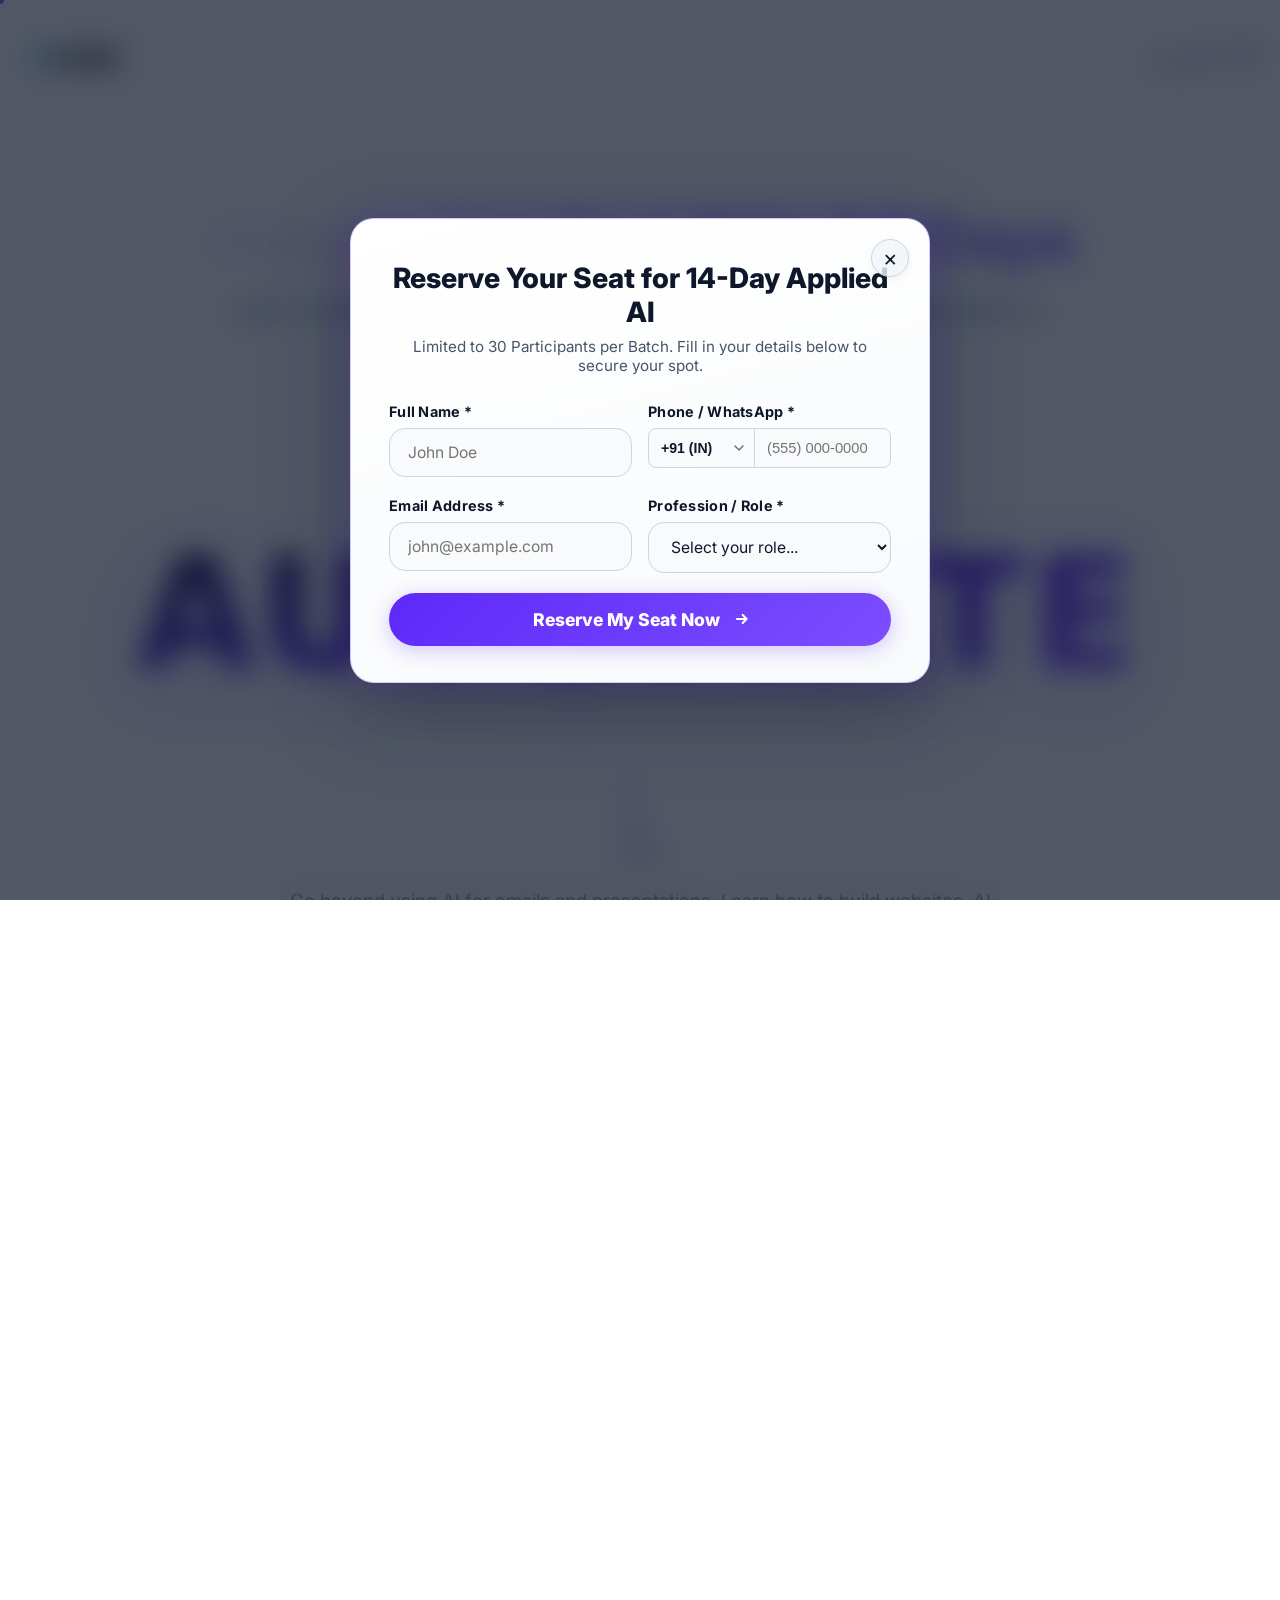
==== index.html @ 945470c3 "Add thank-you page for Meta Pixel Lead event tracking, update form redirect and direct pixel trackin" ====
<!DOCTYPE html>
<html lang="en">
<head>
    <meta charset="utf-8"/>
    <meta name="viewport" content="width=device-width, initial-scale=1.0"/>
    <title>Master Applied AI in 14 Days | Live Online Workshop</title>
    <meta name="description" content="A live online 14-day AI program for working professionals, entrepreneurs, and freelancers. Build real AI solutions, chatbots, automations, and landing pages."/>

    <!-- Open Graph / Social Sharing -->
    <meta property="og:type" content="website"/>
    <meta property="og:title" content="Master Applied AI in 14 Days | Live Online Workshop"/>
    <meta property="og:description" content="A live online AI program designed for working professionals, entrepreneurs, and freelancers. Build chatbots, automations, AI agents, and live websites in 14 days."/>
    <meta property="og:url" content="https://www.aimerbschool.com"/>
    <meta property="og:site_name" content="Aimer AI"/>
    <meta name="twitter:card" content="summary_large_image"/>
    <meta name="twitter:title" content="Master Applied AI in 14 Days | Live Online Workshop"/>
    <meta name="twitter:description" content="Practical, mentor-led AI training for professionals. Learn by building real solutions in 14 days."/>
    
    <!-- Meta Pixel Code -->
    <script>
    !function(f,b,e,v,n,t,s)
    {if(f.fbq)return;n=f.fbq=function(){n.callMethod?
    n.callMethod.apply(n,arguments):n.queue.push(arguments)};
    if(!f._fbq)f._fbq=n;n.push=n;n.loaded=!0;n.version='2.0';
    n.queue=[];t=b.createElement(e);t.async=!0;
    t.src=v;s=b.getElementsByTagName(e)[0];
    s.parentNode.insertBefore(t,s)}(window, document,'script',
    'https://connect.facebook.net/en_US/fbevents.js');
    fbq('init', '157761663718815');
    fbq('track', 'PageView');
    </script>
    <noscript><img height="1" width="1" style="display:none"
    src="https://www.facebook.com/tr?id=157761663718815&ev=PageView&noscript=1"
    /></noscript>
    <!-- End Meta Pixel Code -->

    <!-- Microsoft Clarity -->
    <script type="text/javascript">
        (function(c,l,a,r,i,t,y){
            c[a]=c[a]||function(){(c[a].q=c[a].q||[]).push(arguments)};
            t=l.createElement(r);t.async=1;t.src="https://www.clarity.ms/tag/"+i;
            y=l.getElementsByTagName(r)[0];y.parentNode.insertBefore(t,y);
        })(window, document, "clarity", "script", "xx0b3vjkaj");
    </script>

    <!-- Google Fonts & Stylesheet -->
    <link rel="stylesheet" href="styles.css?v=20260805_1836"/>
</head>
<body>


    <!-- Header -->
    <header class="site_header">
        <div class="site_header_container">
            <a href="#" class="site_logo" aria-label="Aimer Business School">
                <img src="assets/aimer-logo.png" alt="Aimer Business School Logo" class="logo_img"/>
            </a>

            <div class="header_line_counter">
                <span class="counter_start">0</span>
                <div class="line_draw_wrap">
                    <svg class="curved_line_svg" viewBox="0 0 90 16" fill="none" preserveAspectRatio="none">
                        <path id="curved_stroke_path" class="curved_stroke_path" d="M 3 13 C 25 13, 40 10, 58 6 C 72 3, 82 2, 87 2" stroke="#0f172a" stroke-width="2.5" stroke-linecap="round"/>
                    </svg>
                </div>
                <span id="header_days_counter" class="counter_end">0</span>
            </div>
        </div>
    </header>

    <!-- Main Content -->
    <main data-page-theme="violet">
        
        <!-- Hero Section -->
        <section class="styles_hero__XVQM0">
            <!-- Animated Glowing Blobs -->
            <div class="glow-blob blob-1"></div>
            <div class="glow-blob blob-2"></div>

            <h1 class="styles_subheading__W7b9Z text-shimmer animate-fadeinup">
                Master Applied AI in <span id="hero_days_counter" class="hero_num_counter">0</span> Days
            </h1>

            <p class="hero_subtitle animate-text">
                Spend 1 hour every weekday evening building real-world AI solutions for your business or career.
            </p>

            <div class="hero_cta_group animate-fadeinup">
                <a class="styles_button__DwtwR js-open-modal" href="#reserve">
                    <div class="styles_button__container__kKhYm border-radius">
                        <span>Become an AI Builder</span>
                        <svg class="styles_arrowRight__82iX_" viewBox="0 0 12 10" fill="none">
                            <path d="M6.7 1l3.9 4m0 0L6.7 9m3.9-4H1" stroke="#ffffff" stroke-width="2" stroke-linecap="round" stroke-linejoin="round"></path>
                        </svg>
                    </div>
                </a>
            </div>

            <!-- Giant SVG Text: AUTOMATE with Shimmering Gradient Fill & Parallax Scroll Zoom -->
            <div class="styles_transparent__headline__2VL7S">
                <svg viewBox="0 0 1250 240" width="100%" height="auto">
                    <defs>
                        <linearGradient id="servicesGradient" x1="0%" y1="0%" x2="100%" y2="100%">
                            <stop offset="0%" stop-color="#0f172a"/>
                            <stop offset="50%" stop-color="#5e29f9"/>
                            <stop offset="100%" stop-color="#7c4dff"/>
                        </linearGradient>
                    </defs>
                    <text x="50%" y="54%" text-anchor="middle" dominant-baseline="middle" 
                          fill="url(#servicesGradient)" 
                          font-family="system-ui, -apple-system, 'Inter', 'Outfit', sans-serif" 
                          font-weight="900" font-size="165" letter-spacing="8" 
                          class="js-transparent-letter">AUTOMATE</text>
                </svg>
            </div>

            <!-- Animated Bouncing Scroll Indicator -->
            <div class="styles_scroll__X10_m animate-fadeinup">
                <svg viewBox="0 0 20 59" fill="none" width="20" height="59">
                    <path d="M1 1.264V55.2c0 1.786 2.163 2.676 3.42 1.408L19 41.9" stroke="#0c0a1d" stroke-width="2" stroke-linecap="round"></path>
                </svg>
                <p>Scroll</p>
            </div>

            <p class="styles_text__C1_W7 text animate-text">
                Go beyond using AI for emails and presentations. Learn how to build websites, AI automations, chatbots, AI agents, content systems, and workflows—all tailored to your own business or career.
            </p>
        </section>

        <!-- Infinite Animated AI Tools Logo Marquee Ticker with User's Real WebP Logos -->
        <section id="tools" class="styles_marquee__section animate-fadeinup">
            <div class="styles_marquee__tag">Master Top-Tier AI Platforms</div>
            <div class="styles_marquee__wrapper">
                <div class="styles_marquee__track">
                    <!-- Set 1 -->
                    <div class="styles_tool__badge">
                        <img src="assets/logos_webp/openai.webp" alt="OpenAI Logo" class="marquee_logo_img"/>
                    </div>
                    <div class="styles_tool__badge">
                        <img src="assets/logos_webp/claude-color.webp" alt="Claude Logo" class="marquee_logo_img"/>
                    </div>
                    <div class="styles_tool__badge">
                        <img src="assets/logos_webp/perplexity-color.webp" alt="Perplexity AI Logo" class="marquee_logo_img"/>
                    </div>
                    <div class="styles_tool__badge">
                        <img src="assets/logos_webp/aistudio.webp" alt="Google AI Studio Logo" class="marquee_logo_img"/>
                    </div>
                    <div class="styles_tool__badge">
                        <img src="assets/logos_webp/n8n-color.webp" alt="n8n Logo" class="marquee_logo_img"/>
                    </div>
                    <div class="styles_tool__badge">
                        <img src="assets/logos_webp/lovable-color.webp" alt="Lovable AI Logo" class="marquee_logo_img"/>
                    </div>
                    <div class="styles_tool__badge">
                        <img src="assets/logos_webp/antigravity-color.webp" alt="Antigravity AI Logo" class="marquee_logo_img"/>
                    </div>

                    <!-- Set 2 (Duplicate for Infinite Seamless Loop) -->
                    <div class="styles_tool__badge">
                        <img src="assets/logos_webp/openai.webp" alt="OpenAI Logo" class="marquee_logo_img"/>
                    </div>
                    <div class="styles_tool__badge">
                        <img src="assets/logos_webp/claude-color.webp" alt="Claude Logo" class="marquee_logo_img"/>
                    </div>
                    <div class="styles_tool__badge">
                        <img src="assets/logos_webp/perplexity-color.webp" alt="Perplexity AI Logo" class="marquee_logo_img"/>
                    </div>
                    <div class="styles_tool__badge">
                        <img src="assets/logos_webp/aistudio.webp" alt="Google AI Studio Logo" class="marquee_logo_img"/>
                    </div>
                    <div class="styles_tool__badge">
                        <img src="assets/logos_webp/n8n-color.webp" alt="n8n Logo" class="marquee_logo_img"/>
                    </div>
                    <div class="styles_tool__badge">
                        <img src="assets/logos_webp/lovable-color.webp" alt="Lovable AI Logo" class="marquee_logo_img"/>
                    </div>
                    <div class="styles_tool__badge">
                        <img src="assets/logos_webp/antigravity-color.webp" alt="Antigravity AI Logo" class="marquee_logo_img"/>
                    </div>
                </div>
            </div>
        </section>

        <!-- Original 3 Interactive Service Accordion Cards (3 Phases) -->
        <section id="journey" class="styles_services__98lxQ section">
            <div class="section_header animate-fadeinup">
                <span class="section_tag">Curriculum Timeline</span>
                <h2 class="section_title">Your 14-Day Learning Journey</h2>
                <p class="section_desc">Click or hover on any phase to explore the topics and practical projects covered.</p>
            </div>

            <div class="styles_grid__Ef_Br styles_grid__RXWcS" data-state="1" data-active="1">
                
                <!-- Phase 1 Card -->
                <div class="styles_block__K5nIf styles_service__v3qbP service s1 styles_active__6vkxR animate-fadeinup" data-index="1">
                    <div class="styles_header__wPP1A">
                        <div class="styles_shape__ARh_Y">
                            <svg fill="none" viewBox="0 0 101 101" class="styles_shape__B3q9p">
                                <path d="M36.282 2.04l-7.557 4.366a5.949 5.949 0 00-2.972 5.152V33.77a5.949 5.949 0 002.972 5.151l19.17 11.076.052.03a5.94 5.94 0 005.944 0L73.113 38.92a5.949 5.949 0 002.972-5.152V6.081M65.557 99.796l7.556-4.365a5.949 5.949 0 002.972-5.152V68.067a5.949 5.949 0 00-2.972-5.151L53.943 51.84l-.052-.03a5.941 5.941 0 00-5.944 0L28.725 62.917a5.95 5.95 0 00-2.972 5.152v27.687m74.044-59.475l-4.365-7.556a5.95 5.95 0 00-5.152-2.972H68.068a5.949 5.949 0 00-5.152 2.972L51.84 47.895l-.03.051a5.94 5.94 0 000 5.945l11.107 19.221a5.949 5.949 0 005.153 2.972h27.687M2.04 65.556l4.365 7.556a5.949 5.949 0 005.152 2.972H33.77a5.949 5.949 0 005.152-2.972l11.076-19.17.03-.051a5.941 5.941 0 000-5.945L38.92 28.725a5.95 5.95 0 00-5.152-2.973H6.08m69.05-19.746L66.7 3.75a5.949 5.949 0 00-5.745 1.541L45.25 20.997a5.949 5.949 0 00-1.541 5.745l5.723 21.387.016.057a5.942 5.942 0 004.203 4.203l21.446 5.739a5.949 5.949 0 005.744-1.542l19.578-19.578M26.707 95.832l8.43 2.256a5.95 5.95 0 005.745-1.541l15.706-15.707a5.949 5.949 0 001.541-5.744l-5.723-21.387-.016-.057a5.941 5.941 0 00-4.203-4.204L26.74 43.71a5.95 5.95 0 00-5.744 1.542L1.419 64.828M95.831 75.13l2.257-8.43a5.949 5.949 0 00-1.542-5.744L80.84 45.25a5.949 5.949 0 00-5.745-1.542L53.71 49.432l-.058.015a5.94 5.94 0 00-4.203 4.204L43.71 75.096a5.95 5.95 0 001.541 5.745l19.578 19.577M6.007 26.707l-2.256 8.43a5.949 5.949 0 001.54 5.744l15.707 15.706a5.949 5.949 0 005.745 1.541l21.387-5.723.057-.016a5.941 5.941 0 004.203-4.203l5.738-21.445a5.949 5.949 0 00-1.541-5.745L37.009 1.418" stroke="#5e29f9" stroke-width="1.5" stroke-linecap="round"></path>
                            </svg>
                        </div>
                        <h1 class="styles_title__Ax_ch title">Phase 1: Foundations (Days 1–5)</h1>
                    </div>
                    <button class="styles_button__oaMA0 styles_button__5Hsdz" data-index="1">
                        <svg viewBox="0 0 16 16" fill="none"><path d="M8 1v4a3 3 0 01-3 3H1m7 7v-4a3 3 0 013-3h4" stroke="#5E29F9" stroke-width="2" stroke-linecap="round" stroke-linejoin="round"></path></svg>
                    </button>
                    <div class="styles_info__zrn_z">
                        <p class="styles_text__wlL1h text">Master AI fundamentals — Prompt Engineering, Custom GPTs, Research & Content Creation.</p>
                        <a aria-label="Learn More" class="styles_button__DwtwR js-open-modal" href="#reserve">
                            <div class="styles_button__container__kKhYm border-radius">
                                <div class="styles_button__svgContainer__5Xqdx border-radius"><svg class="styles_arrowLeft__0RHHo" viewBox="0 0 12 10" fill="none"><path d="M6.7 1l3.9 4m0 0L6.7 9m3.9-4H1" stroke-width="2" stroke-linecap="round" stroke-linejoin="round"></path></svg></div>
                                <div class="styles_button__labelContainer__P9ZGZ border-radius"><span>Explore Phase 1</span><svg class="styles_arrowRight__82iX_" viewBox="0 0 12 10" fill="none"><path d="M6.7 1l3.9 4m0 0L6.7 9m3.9-4H1" stroke-width="2" stroke-linecap="round" stroke-linejoin="round"></path></svg></div>
                            </div>
                        </a>
                    </div>
                </div>

                <!-- Phase 2 Card -->
                <div class="styles_block__K5nIf styles_service__v3qbP service s2 animate-fadeinup" data-index="2">
                    <div class="styles_header__wPP1A">
                        <div class="styles_shape__ARh_Y">
                            <svg fill="none" viewBox="0 0 101 101" class="styles_shape__B3q9p">
                                <path d="M63.867 45.55l6.9-3.986a5.433 5.433 0 002.715-4.705V16.574a5.433 5.433 0 00-2.714-4.705L53.26 1.755l-.047-.027a5.426 5.426 0 00-5.428 0L30.232 11.87a5.433 5.433 0 00-2.714 4.705V36.86m9.615 18.59l-6.9 3.986a5.433 5.433 0 00-2.715 4.705v20.285a5.433 5.433 0 002.714 4.705L47.74 99.245l.047.027a5.425 5.425 0 005.428 0L70.768 89.13a5.433 5.433 0 002.714-4.705V64.14m-10.03-7.688l7.699 2.06a5.433 5.433 0 005.246-1.407L90.74 42.762a5.433 5.433 0 001.408-5.246L86.92 17.984l-.014-.052a5.426 5.426 0 00-3.839-3.838l-19.584-5.24a5.433 5.433 0 00-5.247 1.407L43.894 24.604m-6.346 19.944l-7.699-2.06a5.433 5.433 0 00-5.246 1.407L10.26 58.238a5.433 5.433 0 00-1.407 5.246l5.226 19.532.015.052a5.426 5.426 0 003.838 3.838l19.585 5.24a5.432 5.432 0 005.246-1.407l14.343-14.343M55.45 63.867l3.986 6.9a5.433 5.433 0 004.705 2.715h20.285a5.433 5.433 0 004.705-2.714L99.245 53.26l.027-.047a5.425 5.425 0 000-5.428L89.13 30.232a5.433 5.433 0 00-4.705-2.714H64.14m-18.59 9.615l-3.986-6.9a5.433 5.433 0 00-4.705-2.715H16.574a5.433 5.433 0 00-4.705 2.714L1.755 47.74l-.027.047a5.426 5.426 0 000 5.428L11.87 70.768a5.433 5.433 0 004.705 2.714H36.86m7.688-10.03l-2.06 7.699a5.433 5.433 0 001.407 5.246L58.238 90.74a5.433 5.433 0 005.246 1.408l19.532-5.227.052-.015a5.425 5.425 0 003.838-3.838l5.24-19.584a5.433 5.433 0 00-1.407-5.247L76.396 43.894m-19.944-6.346l2.06-7.699a5.433 5.433 0 00-1.407-5.246L42.762 10.26a5.433 5.433 0 00-5.246-1.408L17.984 14.08l-.052.014a5.426 5.426 0 00-3.838 3.84l-5.24 19.584a5.433 5.433 0 001.407 5.246l14.343 14.343" stroke="#5e29f9" stroke-width="1.5" stroke-linecap="round"></path>
                            </svg>
                        </div>
                        <h1 class="styles_title__Ax_ch title">Phase 2: Building with AI (Days 6–10)</h1>
                    </div>
                    <button class="styles_button__oaMA0 styles_button__5Hsdz" data-index="2">
                        <svg viewBox="0 0 16 16" fill="none"><path d="M8 1v4a3 3 0 01-3 3H1m7 7v-4a3 3 0 013-3h4" stroke="#5E29F9" stroke-width="2" stroke-linecap="round" stroke-linejoin="round"></path></svg>
                    </button>
                    <div class="styles_info__zrn_z">
                        <p class="styles_text__wlL1h text">Build real assets — AI Images, Landing Pages, Vibe Coding & Outreach Automations.</p>
                        <a aria-label="Learn More" class="styles_button__DwtwR js-open-modal" href="#reserve">
                            <div class="styles_button__container__kKhYm border-radius">
                                <div class="styles_button__svgContainer__5Xqdx border-radius"><svg class="styles_arrowLeft__0RHHo" viewBox="0 0 12 10" fill="none"><path d="M6.7 1l3.9 4m0 0L6.7 9m3.9-4H1" stroke-width="2" stroke-linecap="round" stroke-linejoin="round"></path></svg></div>
                                <div class="styles_button__labelContainer__P9ZGZ border-radius"><span>Explore Phase 2</span><svg class="styles_arrowRight__82iX_" viewBox="0 0 12 10" fill="none"><path d="M6.7 1l3.9 4m0 0L6.7 9m3.9-4H1" stroke-width="2" stroke-linecap="round" stroke-linejoin="round"></path></svg></div>
                            </div>
                        </a>
                    </div>
                </div>

                <!-- Phase 3 Card -->
                <div class="styles_block__K5nIf styles_service__v3qbP service s3 animate-fadeinup" data-index="3">
                    <div class="styles_header__wPP1A">
                        <div class="styles_shape__ARh_Y">
                            <svg fill="none" viewBox="0 0 101 101" class="styles_shape__B3q9p">
                                <path d="M49.835 50.868l-7.178 4.147a5.652 5.652 0 00-2.824 4.895v21.102a5.652 5.652 0 002.824 4.894L60.869 96.43l.049.028a5.644 5.644 0 005.647 0l18.262-10.552a5.652 5.652 0 002.823-4.895V55.494m-44.139-.948l14.832-8.561a5.652 5.652 0 002.824-4.895V19.988a5.652 5.652 0 00-2.824-4.894L40.131 4.57l-.05-.028a5.645 5.645 0 00-5.647 0l-18.26 10.552a5.652 5.652 0 00-2.825 4.894v25.517M50.29 51.23l-2.143 8.009a5.652 5.652 0 001.464 5.457l14.922 14.922a5.652 5.652 0 005.457 1.464l20.319-5.437.054-.015a5.644 5.644 0 003.993-3.994l5.452-20.373a5.653 5.653 0 00-1.464-5.458L80.479 27.94M48.42 58.303l4.434-16.542a5.652 5.652 0 00-1.464-5.457L36.467 21.382a5.652 5.652 0 00-5.457-1.464L10.69 25.356l-.054.014a5.644 5.644 0 00-3.993 3.994L1.192 49.737a5.652 5.652 0 001.464 5.458L20.521 73.06m30.347-21.894l4.147 7.178a5.652 5.652 0 004.895 2.824h21.102a5.652 5.652 0 004.894-2.824L96.43 40.131l.028-.049a5.645 5.645 0 000-5.648l-10.552-18.26a5.652 5.652 0 00-4.895-2.824H55.494m-.948 44.139l-8.561-14.832a5.652 5.652 0 00-4.895-2.824H19.988a5.652 5.652 0 00-4.894 2.824L4.57 60.869l-.028.05a5.644 5.644 0 000 5.647l10.552 18.26a5.651 5.651 0 004.894 2.825h25.517M51.23 50.71l8.009 2.143a5.652 5.652 0 005.457-1.464l14.922-14.922a5.652 5.652 0 001.464-5.457L75.644 10.69l-.014-.054a5.644 5.644 0 00-3.994-3.993L51.262 1.192a5.652 5.652 0 00-5.457 1.464L27.94 20.521m30.362 32.06L41.76 48.147a5.652 5.652 0 00-5.458 1.464L21.383 64.533a5.651 5.651 0 00-1.464 5.457l5.437 20.319.015.054a5.644 5.644 0 003.993 3.993l20.374 5.452a5.653 5.653 0 005.458-1.464L73.06 80.479" stroke="#5e29f9" stroke-width="1.5" stroke-linecap="round"></path>
                            </svg>
                        </div>
                        <h1 class="styles_title__Ax_ch title">Phase 3: Systems & Deployment (Days 11–14)</h1>
                    </div>
                    <button class="styles_button__oaMA0 styles_button__5Hsdz" data-index="3">
                        <svg viewBox="0 0 16 16" fill="none"><path d="M8 1v4a3 3 0 01-3 3H1m7 7v-4a3 3 0 013-3h4" stroke="#5E29F9" stroke-width="2" stroke-linecap="round" stroke-linejoin="round"></path></svg>
                    </button>
                    <div class="styles_info__zrn_z">
                        <p class="styles_text__wlL1h text">Deploy full systems — AI Chatbots, Agents, Voice Bots & Business Automations.</p>
                        <a aria-label="Learn More" class="styles_button__DwtwR js-open-modal" href="#reserve">
                            <div class="styles_button__container__kKhYm border-radius">
                                <div class="styles_button__svgContainer__5Xqdx border-radius"><svg class="styles_arrowLeft__0RHHo" viewBox="0 0 12 10" fill="none"><path d="M6.7 1l3.9 4m0 0L6.7 9m3.9-4H1" stroke-width="2" stroke-linecap="round" stroke-linejoin="round"></path></svg></div>
                                <div class="styles_button__labelContainer__P9ZGZ border-radius"><span>Explore Phase 3</span><svg class="styles_arrowRight__82iX_" viewBox="0 0 12 10" fill="none"><path d="M6.7 1l3.9 4m0 0L6.7 9m3.9-4H1" stroke-width="2" stroke-linecap="round" stroke-linejoin="round"></path></svg></div>
                            </div>
                        </a>
                    </div>
                </div>

            </div>
        </section>

        <!-- What You'll Build Section -->
        <section id="build" class="section_padding build_section_bg" style="background: linear-gradient(135deg, #0f172a 0%, #5e29f9 50%, #7c4dff 100%) !important; color: #ffffff !important; width: 100% !important; max-width: 100% !important; box-sizing: border-box !important;">
            <div class="section_header animate-fadeinup">
                <span class="section_tag">Tangible Deliverables</span>
                <h2 class="section_title">What You'll Build</h2>
                <p class="section_desc">By the end of 14 days, you won't just have certificates—you'll have live, functioning digital assets ready for your business or career.</p>
            </div>

            <div class="build_grid">
                <div class="build_card animate-fadeinup stagger-1">
                    <h4>Live AI Website</h4>
                    <p>Design, build, and deploy a fully responsive web presence using AI tools — no traditional coding required.</p>
                </div>

                <div class="build_card animate-fadeinup stagger-2">
                    <h4>AI Chatbots &amp; Assistants</h4>
                    <p>Custom-trained AI bots that answer customer queries, capture leads, and book meetings automatically 24/7.</p>
                </div>

                <div class="build_card animate-fadeinup stagger-3">
                    <h4>Automated Workflows</h4>
                    <p>End-to-end automations for lead generation, email outreach, and routine operational tasks using n8n &amp; AI agents.</p>
                </div>

                <div class="build_card animate-fadeinup stagger-4">
                    <h4>AI Content Engine</h4>
                    <p>Automated blog, newsletter, and social media pipelines tailored to your brand voice — publishing on autopilot.</p>
                </div>

                <div class="build_card animate-fadeinup stagger-5">
                    <h4>AI Media &amp; Video Assets</h4>
                    <p>Produce professional marketing images, video shorts, AI avatars, and branded graphics in seconds.</p>
                </div>

                <div class="build_card animate-fadeinup stagger-6">
                    <h4>Practical AI Playbook</h4>
                    <p>A personalised guide with all prompts, tool stacks, workflows, and templates you built — yours to keep forever.</p>
                </div>
            </div>
        </section>



        <!-- FAQ Section -->
        <section id="faq" class="section_padding">
            <div class="section_header animate-fadeinup">
                <span class="section_tag">Questions & Answers</span>
                <h2 class="section_title">Frequently Asked Questions</h2>
            </div>

            <div class="faq_list">
                <div class="faq_item animate-fadeinup" onclick="this.classList.toggle('active')">
                    <button type="button" class="faq_question">
                        <span>Do I need coding experience to join?</span>
                        <span class="faq_icon">+</span>
                    </button>
                    <div class="faq_answer">
                        No coding experience is required! The program focuses on applied AI, vibe coding, no-code automation, and leveraging AI tools to build complete solutions without needing prior programming knowledge.
                    </div>
                </div>

                <div class="faq_item animate-fadeinup" onclick="this.classList.toggle('active')">
                    <button type="button" class="faq_question">
                        <span>What if I miss a live session?</span>
                        <span class="faq_icon">+</span>
                    </button>
                    <div class="faq_answer">
                        All live sessions are recorded and made available immediately in your student portal with lifetime access so you can catch up whenever convenient.
                    </div>
                </div>

                <div class="faq_item animate-fadeinup" onclick="this.classList.toggle('active')">
                    <button type="button" class="faq_question">
                        <span>Will I get support for my specific business use case?</span>
                        <span class="faq_icon">+</span>
                    </button>
                    <div class="faq_answer">
                        Yes! Mentors review your work throughout the 14 days and help tailor prompt stacks, automation workflows, and chatbots specifically to your business or career goals.
                    </div>
                </div>

                <div class="faq_item animate-fadeinup" onclick="this.classList.toggle('active')">
                    <button type="button" class="faq_question">
                        <span>Do I need to buy expensive paid AI tools?</span>
                        <span class="faq_icon">+</span>
                    </button>
                    <div class="faq_answer">
                        We prioritize free, open-access, and popular freemium AI tools so you can achieve 100% of your project builds without mandatory subscriptions.
                    </div>
                </div>
            </div>

        </section>

        <!-- Final CTA Section with Lead Capture Form -->
        <section class="section_padding">
            <div class="final_cta_box animate-fadeinup">
                <div class="final_cta_header">
                    <h2>Ready to Build with AI?</h2>
                    <p>Join a practical, mentor-led program where you'll learn by doing—not just watching. Reserve your seat today to lock in your spot for the upcoming cohort.</p>
                </div>

                <!-- CTA Form in Last Section -->
                <div class="cta_form_card">
                    <form id="inline_cta_form">
                        <div class="form_grid_row">
                            <div class="form_group">
                                <label for="inline_name">Full Name *</label>
                                <input type="text" id="inline_name" class="form_control" placeholder="John Doe" required/>
                            </div>
                            <div class="form_group">
                                <label for="inline_phone">Phone / WhatsApp *</label>
                                <div class="single_phone_field">
                                    <select id="inline_country_code" class="single_phone_select" aria-label="Country Code">
                                        <option value="+91" selected>+91 (IN)</option>
                                        <option value="+1">+1 (US)</option>
                                        <option value="+44">+44 (UK)</option>
                                        <option value="+971">+971 (AE)</option>
                                        <option value="+61">+61 (AU)</option>
                                        <option value="+65">+65 (SG)</option>
                                        <option value="+49">+49 (DE)</option>
                                        <option value="+33">+33 (FR)</option>
                                        <option value="+81">+81 (JP)</option>
                                        <option value="+966">+966 (SA)</option>
                                        <option value="+974">+974 (QA)</option>
                                        <option value="+60">+60 (MY)</option>
                                        <option value="+92">+92 (PK)</option>
                                        <option value="+880">+880 (BD)</option>
                                        <option value="+94">+94 (LK)</option>
                                        <option value="+27">+27 (ZA)</option>
                                        <option value="+234">+234 (NG)</option>
                                        <option value="+55">+55 (BR)</option>
                                        <option value="+1">+1 (CA)</option>
                                    </select>
                                    <input type="tel" id="inline_phone" class="single_phone_input" placeholder="(555) 000-0000" required/>
                                </div>
                            </div>
                        </div>

                        <div class="form_grid_row">
                            <div class="form_group">
                                <label for="inline_email">Email Address *</label>
                                <input type="email" id="inline_email" class="form_control" placeholder="john@example.com" required/>
                            </div>
                            <div class="form_group">
                                <label for="inline_role">Profession / Role *</label>
                                <select id="inline_role" class="form_control" required>
                                    <option value="" disabled selected>Select your role...</option>
                                    <option value="Business Owner">Business Owner</option>
                                    <option value="Working Professional">Working Professional</option>
                                    <option value="Entrepreneur">Entrepreneur</option>
                                    <option value="Freelancer">Freelancer</option>
                                    <option value="Digital Marketer">Digital Marketer</option>
                                    <option value="Content Creator">Content Creator</option>
                                    <option value="Consultant">Consultant</option>
                                    <option value="Student">Student</option>
                                    <option value="Other">Other</option>
                                </select>
                            </div>
                        </div>

                        <button type="submit" class="submit_btn">
                            Reserve My Seat Now
                        </button>
                    </form>

                    <div id="inline_form_success" class="form_success_msg">
                        Seat reservation request received! Our mentor team will reach out to you shortly.
                    </div>
                </div>

            </div>
        </section>

    </main>

    <!-- 40% Scroll Triggered Popup Modal CTA Form -->
    <div id="cta_modal" class="styles_modal__backdrop">
        <div class="styles_modal__card">
            <button id="modal_close" class="modal_close_btn" aria-label="Close Modal">&times;</button>
            
            <div class="modal_header">
                <h3>Reserve Your Seat for 14-Day Applied AI</h3>
                <p>Limited to 30 Participants per Batch. Fill in your details below to secure your spot.</p>
            </div>

            <form id="popup_cta_form">
                <div class="form_grid_row">
                    <div class="form_group">
                        <label for="popup_name">Full Name *</label>
                        <input type="text" id="popup_name" class="form_control" placeholder="John Doe" required/>
                    </div>
                    <div class="form_group">
                        <label for="popup_phone">Phone / WhatsApp *</label>
                        <div class="single_phone_field">
                            <select id="popup_country_code" class="single_phone_select" aria-label="Country Code">
                                <option value="+91" selected>+91 (IN)</option>
                                <option value="+1">+1 (US)</option>
                                <option value="+44">+44 (UK)</option>
                                <option value="+971">+971 (AE)</option>
                                <option value="+61">+61 (AU)</option>
                                <option value="+65">+65 (SG)</option>
                                <option value="+49">+49 (DE)</option>
                                <option value="+33">+33 (FR)</option>
                                <option value="+81">+81 (JP)</option>
                                <option value="+966">+966 (SA)</option>
                                <option value="+974">+974 (QA)</option>
                                <option value="+60">+60 (MY)</option>
                                <option value="+92">+92 (PK)</option>
                                <option value="+880">+880 (BD)</option>
                                <option value="+94">+94 (LK)</option>
                                <option value="+27">+27 (ZA)</option>
                                <option value="+234">+234 (NG)</option>
                                <option value="+55">+55 (BR)</option>
                                <option value="+1">+1 (CA)</option>
                            </select>
                            <input type="tel" id="popup_phone" class="single_phone_input" placeholder="(555) 000-0000" required/>
                        </div>
                    </div>
                </div>

                <div class="form_grid_row">
                    <div class="form_group">
                        <label for="popup_email">Email Address *</label>
                        <input type="email" id="popup_email" class="form_control" placeholder="john@example.com" required/>
                    </div>
                    <div class="form_group">
                        <label for="popup_role">Profession / Role *</label>
                        <select id="popup_role" class="form_control" required>
                            <option value="" disabled selected>Select your role...</option>
                            <option value="Business Owner">Business Owner</option>
                            <option value="Working Professional">Working Professional</option>
                            <option value="Entrepreneur">Entrepreneur</option>
                            <option value="Freelancer">Freelancer</option>
                            <option value="Digital Marketer">Digital Marketer</option>
                            <option value="Content Creator">Content Creator</option>
                            <option value="Consultant">Consultant</option>
                            <option value="Student">Student</option>
                            <option value="Other">Other</option>
                        </select>
                    </div>
                </div>

                <button type="submit" class="submit_btn">
                    <span>Reserve My Seat Now</span>
                    <svg viewBox="0 0 12 10" fill="none" width="12" height="10" style="margin-left: 6px;">
                        <path d="M6.7 1l3.9 4m0 0L6.7 9m3.9-4H1" stroke="#ffffff" stroke-width="2" stroke-linecap="round" stroke-linejoin="round"></path>
                    </svg>
                </button>
            </form>

            <div id="modal_form_success" class="form_success_msg">
                Seat reservation request received! Our mentor team will reach out to you shortly.
            </div>
        </div>
    </div>

    <!-- Footer -->
    <footer id="contact" class="styles_footer__0LLV_" style="background: linear-gradient(135deg, #0f172a 0%, #5e29f9 50%, #7c4dff 100%) !important; color: #ffffff !important; width: 100% !important; max-width: 100% !important; box-sizing: border-box !important;">
        <div class="styles_container__jRrDg">
            
            <div class="styles_middle__JoinCohort">
                <p class="styles_caption__X8ewY">Join Cohort</p>
                <div>
                    <h3>Master Applied AI <br/>in 14 Days</h3>
                </div>
            </div>

        </div>

        <div class="styles_bottom__NJV1p">
            <small>Copyright © Aimer AI 2026 / All Rights Reserved</small>
            <small><a href="mailto:admissions@aimerbschool.com">Terms &amp; Conditions</a> | <a href="mailto:admissions@aimerbschool.com">Privacy Policy</a></small>
        </div>
    </footer>

    <!-- Script File -->
    <script src="main.js?v=20260805_1539"></script>
</body>
</html>
---- styles.css ----
/* ==========================================================================
   Aimer Landing AI - Modern Dark Theme (Awwwards 60 FPS GPU System)
   ========================================================================== */
@import url('https://fonts.googleapis.com/css2?family=Plus+Jakarta+Sans:wght@300;400;500;600;700;800&family=Inter:wght@400;500;600&display=swap');

:root {
  --color-bg: #ffffff;
  --color-bg-dark: #f8fafc;
  --color-surface: #f1f5f9;
  --color-surface-hover: #e2e8f0;
  --color-surface-active: rgba(94, 41, 249, 0.08);
  --color-violet: #5e29f9;
  --color-violet-glow: rgba(94, 41, 249, 0.25);
  --color-violet-light: #7c4dff;
  --color-cyan: #0284c7;
  --color-orange: #ea580c;
  --color-pink: #e11d48;
  --color-text-main: #0f172a;
  --color-text-sub: #475569;
  --color-text-muted: #64748b;
  --color-border: #e2e8f0;
  --color-border-hover: #5e29f9;
  --font-heading: 'Plus Jakarta Sans', -apple-system, BlinkMacSystemFont, sans-serif;
  --font-body: 'Inter', -apple-system, BlinkMacSystemFont, sans-serif;
  --radius-sm: 8px;
  --radius-md: 16px;
  --radius-lg: 24px;
  --radius-pill: 9999px;
  --transition-fast: 0.25s cubic-bezier(0.16, 1, 0.3, 1);
  --transition-normal: 0.5s cubic-bezier(0.16, 1, 0.3, 1);
  --transition-slow: 0.9s cubic-bezier(0.16, 1, 0.3, 1);
  --ease-out-expo: cubic-bezier(0.16, 1, 0.3, 1);
}

* {
  box-sizing: border-box;
  margin: 0;
  padding: 0;
}

html {
  scroll-behavior: smooth;
  font-size: 16px;
  background-color: #ffffff;
  color: var(--color-text-main);
  font-family: var(--font-body);
  -webkit-font-smoothing: antialiased;
  -moz-osx-font-smoothing: grayscale;
  overflow-x: hidden !important;
  width: 100% !important;
  max-width: 100% !important;
}

body {
  min-height: 100vh;
  position: relative;
  background: #ffffff;
  color: var(--color-text-main);
  opacity: 1;
  overflow-x: hidden !important;
  width: 100% !important;
  max-width: 100% !important;
}

main {
  overflow-x: hidden !important;
  width: 100% !important;
  max-width: 100% !important;
}

a {
  color: inherit;
  text-decoration: none;
  position: relative;
}

button {
  cursor: pointer;
  border: none;
  background: none;
  font-family: inherit;
}

.border-radius {
  border-radius: var(--radius-pill);
}

.container {
  width: 100%;
  max-width: 1320px;
  margin: 0 auto;
  padding: 0 24px;
}

/* ==========================================================================
   Custom Awwwards Smooth Follower Cursor
   ========================================================================== */
.custom-cursor {
  position: fixed;
  top: 0;
  left: 0;
  width: 38px;
  height: 38px;
  border: 1.5px solid #5e29f9;
  border-radius: 50%;
  pointer-events: none;
  z-index: 9999;
  transform: translate(-50%, -50%) scale(1);
  transition: width 0.3s var(--ease-out-expo), height 0.3s var(--ease-out-expo), background-color 0.3s, border-color 0.3s, transform 0.15s ease-out;
  will-change: transform;
}

.custom-cursor-dot {
  position: fixed;
  top: 0;
  left: 0;
  width: 8px;
  height: 8px;
  background-color: #5e29f9;
  border-radius: 50%;
  pointer-events: none;
  z-index: 10000;
  transform: translate(-50%, -50%);
  transition: transform 0.05s ease-out;
  will-change: transform;
}

.custom-cursor.cursor-active {
  width: 64px;
  height: 64px;
  background-color: rgba(94, 41, 249, 0.08);
  border-color: #5e29f9;
}

/* ==========================================================================
   Awwwards Scroll Reveal & Stagger System (100% Visible Default State)
   ========================================================================== */
.animate-fadeinup,
.animate-text,
.animate-blur-up,
.build_card,
.feature_card {
  opacity: 1 !important;
  filter: blur(0px) !important;
  transform: translate3d(0, 0, 0) !important;
  transition: transform var(--transition-fast), background var(--transition-fast), border-color var(--transition-fast), box-shadow var(--transition-fast);
}

.build_card.is-visible,
.feature_card.is-visible,
.build_grid.is-visible .build_card,
.features_grid.is-visible .feature_card {
  opacity: 1 !important;
  transform: translate3d(0, 0, 0) !important;
}

.stagger-1 { transition-delay: 0.05s; }
.stagger-2 { transition-delay: 0.10s; }
.stagger-3 { transition-delay: 0.15s; }
.stagger-4 { transition-delay: 0.20s; }
.stagger-5 { transition-delay: 0.25s; }
.stagger-6 { transition-delay: 0.30s; }
.stagger-7 { transition-delay: 0.35s; }
.stagger-8 { transition-delay: 0.40s; }
.stagger-9 { transition-delay: 0.45s; }

/* Text Hover Underline */
.text-link-hover {
  position: relative;
  display: inline-block;
}

.text-link-hover-underline {
  position: absolute;
  bottom: 0px;
  left: 50%;
  transform: translateX(-50%);
  width: 0%;
  height: 2px;
  background: var(--color-violet-light);
  transition: width var(--transition-fast);
}

.text-link-hover:hover .text-link-hover-underline {
  width: 80%;
}

/* Shimmer Gradient Text Animation */
.text-shimmer {
  background: linear-gradient(135deg, #ffffff 0%, #a78bfa 40%, #7c4dff 70%, #ffffff 100%);
  background-size: 200% auto;
  -webkit-background-clip: text;
  -webkit-text-fill-color: transparent;
  animation: textShimmer 8s linear infinite;
}

@keyframes textShimmer {
  0% { background-position: 0% 50%; }
  50% { background-position: 100% 50%; }
  100% { background-position: 0% 50%; }
}

/* Floating Slow Oscillations */
.animate-float {
  animation: floatSlow 6s ease-in-out infinite alternate;
  will-change: transform;
}

@keyframes floatSlow {
  0% { transform: translate3d(0, 0, 0); }
  100% { transform: translate3d(0, -14px, 0); }
}

/* ==========================================================================
   Header & Navigation
   ========================================================================== */
.styles_header__qc_3q {
  position: fixed;
  top: 0;
  left: 0;
  width: 100%;
  z-index: 1000;
  padding: 16px 48px;
  display: flex;
  align-items: center;
  justify-content: space-between;
  background: rgba(255, 255, 255, 0.9);
  backdrop-filter: blur(16px);
  -webkit-backdrop-filter: blur(16px);
  border-bottom: 1px solid #e2e8f0;
  transition: padding var(--transition-normal), background var(--transition-normal), border-color var(--transition-normal), box-shadow var(--transition-normal);
}

.styles_header__qc_3q.scrolled {
  padding: 12px 48px;
  background: rgba(255, 255, 255, 0.96);
  backdrop-filter: blur(24px);
  -webkit-backdrop-filter: blur(24px);
  border-bottom: 1px solid #e2e8f0;
  box-shadow: 0 4px 20px rgba(0, 0, 0, 0.05);
}

.styles_logoshape__Sq47Z {
  display: inline-flex;
  align-items: center;
  justify-content: center;
  gap: 10px;
  padding: 8px 18px;
  height: 44px;
  background: #f8fafc;
  border: 1px solid #e2e8f0;
  backdrop-filter: blur(12px);
  box-shadow: 0 2px 8px rgba(0, 0, 0, 0.03);
  transition: transform var(--transition-fast), border-color var(--transition-fast), box-shadow var(--transition-fast);
  flex-shrink: 0;
}

.styles_logoshape__Sq47Z:hover {
  transform: scale(1.05);
  border-color: var(--color-violet-light);
  box-shadow: 0 0 20px var(--color-violet-glow);
}

.logo-text {
  font-family: var(--font-heading);
  font-weight: 800;
  font-size: 1.15rem;
  letter-spacing: -0.02em;
  color: #0f172a;
  line-height: 1;
}

.styles_container__tSMES {
  display: flex;
  align-items: center;
}

.styles_nav__ka1_N {
  background: #f8fafc;
  backdrop-filter: blur(20px);
  -webkit-backdrop-filter: blur(20px);
  border: 1px solid #e2e8f0;
  padding: 5px 6px 5px 16px;
  display: flex;
  align-items: center;
  gap: 16px;
  box-shadow: 0 2px 10px rgba(0, 0, 0, 0.04);
  height: 52px;
}

.styles_nav__main__mKPx9 {
  display: flex;
  align-items: center;
  list-style: none;
  gap: 2px;
  margin: 0;
  padding: 0;
}

.nav-item {
  position: relative;
  display: flex;
  align-items: center;
}

.nav-item > a.title {
  display: flex;
  align-items: center;
  justify-content: center;
  padding: 8px 14px;
  font-size: 0.9rem;
  font-weight: 600;
  color: #334155;
  border-radius: var(--radius-pill);
  line-height: 1;
  transition: background var(--transition-fast), color var(--transition-fast);
  white-space: nowrap;
}

.nav-item > a.title:hover {
  background: #e2e8f0;
  color: #5e29f9;
}

.styles_nav__contact__S0xFm {
  display: inline-flex;
  align-items: center;
  justify-content: center;
  gap: 8px;
  background: var(--color-violet);
  color: #ffffff !important;
  padding: 10px 22px;
  height: 42px;
  border-radius: var(--radius-pill);
  font-weight: 700;
  font-size: 0.9rem;
  box-shadow: 0 4px 16px var(--color-violet-glow);
  transition: transform var(--transition-fast), box-shadow var(--transition-fast), background var(--transition-fast);
  white-space: nowrap;
  flex-shrink: 0;
  position: relative;
  overflow: hidden;
}

.styles_nav__contact__S0xFm svg path {
  stroke: #ffffff;
}

.styles_nav__contact__S0xFm:hover {
  transform: translateY(-2px) scale(1.03);
  background: var(--color-violet-light);
  box-shadow: 0 6px 24px var(--color-violet-glow);
}

@media (max-width: 1024px) {
  .styles_header__qc_3q {
    padding: 16px 20px;
  }

  .nav-item > a.title {
    padding: 6px 10px;
    font-size: 0.82rem;
  }
}

@media (max-width: 820px) {
  .styles_header__qc_3q {
    flex-wrap: wrap;
    gap: 12px;
    justify-content: center;
  }
}

/* ==========================================================================
   Hero Section & Glowing Background Blobs
   ========================================================================== */
.styles_hero__XVQM0 {
  position: relative;
  min-height: 100vh;
  padding-top: 200px;
  padding-bottom: 60px;
  display: flex;
  flex-direction: column;
  align-items: center;
  justify-content: center;
  text-align: center;
  overflow: hidden;
}

.glow-blob {
  position: absolute;
  border-radius: 50%;
  filter: blur(90px);
  pointer-events: none;
  z-index: -1;
  opacity: 0.45;
  animation: glowPulse 8s ease-in-out infinite alternate;
  will-change: transform, opacity;
}

.glow-blob.blob-1 {
  top: 10%;
  left: 20%;
  width: 500px;
  height: 500px;
  background: radial-gradient(circle, rgba(94, 41, 249, 0.5), transparent 70%);
}

.glow-blob.blob-2 {
  bottom: 15%;
  right: 15%;
  width: 550px;
  height: 550px;
  background: radial-gradient(circle, rgba(124, 77, 255, 0.4), transparent 70%);
  animation-delay: -4s;
}

@keyframes glowPulse {
  0% { transform: scale(1) translate3d(0, 0, 0); opacity: 0.35; }
  50% { transform: scale(1.15) translate3d(25px, -25px, 0); opacity: 0.55; }
  100% { transform: scale(0.92) translate3d(-20px, 20px, 0); opacity: 0.35; }
}

.hero_badge {
  display: inline-flex;
  align-items: center;
  gap: 8px;
  padding: 8px 22px;
  border-radius: var(--radius-pill);
  background: rgba(94, 41, 249, 0.08);
  border: 1px solid rgba(94, 41, 249, 0.25);
  color: #5e29f9;
  font-weight: 700;
  font-size: 0.9rem;
  margin-bottom: 24px;
  box-shadow: 0 4px 16px rgba(94, 41, 249, 0.12);
  animation: badgeGlow 3s ease-in-out infinite alternate;
}

@keyframes badgeGlow {
  0% { border-color: rgba(94, 41, 249, 0.25); }
  100% { border-color: rgba(94, 41, 249, 0.6); box-shadow: 0 4px 24px rgba(94, 41, 249, 0.2); }
}

.styles_subheading__W7b9Z {
  display: inline-block;
  font-size: clamp(2.4rem, 5.5vw, 4.2rem);
  font-weight: 800;
  line-height: 1.12;
  letter-spacing: -0.02em;
  margin-bottom: 20px;
  max-width: 900px;
  color: #0f172a;
}

.hero_subtitle {
  max-width: 820px;
  font-size: 1.2rem;
  line-height: 1.6;
  color: #475569;
  margin: 0 auto 32px auto;
  font-weight: 500;
}

.hero_cta_group {
  display: flex;
  align-items: center;
  justify-content: center;
  gap: 16px;
  margin-bottom: 40px;
  flex-wrap: wrap;
}

.button_secondary .styles_button__container__kKhYm {
  background: #f1f5f9 !important;
  border: 1px solid #cbd5e1 !important;
  color: #0f172a !important;
  box-shadow: 0 2px 8px rgba(0, 0, 0, 0.04) !important;
}

.button_secondary .styles_button__container__kKhYm span {
  color: #0f172a !important;
}

.button_secondary svg path {
  stroke: #0f172a !important;
}

.button_secondary:hover .styles_button__container__kKhYm {
  background: #e2e8f0 !important;
  border-color: #5e29f9 !important;
  box-shadow: 0 4px 16px rgba(94, 41, 249, 0.15) !important;
}

.button_secondary:hover .styles_button__container__kKhYm span {
  color: #5e29f9 !important;
}

.button_secondary:hover svg path {
  stroke: #5e29f9 !important;
}

.styles_images__w4HUt {
  display: none !important;
}

.styles_images__w4HUt:hover img {
  transform: scale(1.04);
}

.styles_transparent__headline__2VL7S {
  position: relative;
  width: 100%;
  max-width: 1169px;
  margin: 30px auto;
  filter: drop-shadow(0 15px 40px rgba(94, 41, 249, 0.35));
}

.styles_transparent__headline__2VL7S svg {
  width: 100%;
  height: auto;
  display: block;
  transform-origin: center center;
  transition: transform 0.15s cubic-bezier(0.16, 1, 0.3, 1);
}

.js-transparent-letter {
  transition: fill 0.3s ease, filter 0.3s ease;
}

.styles_transparent__headline__2VL7S:hover .js-transparent-letter {
  fill: url(#servicesGradient);
  filter: drop-shadow(0 0 16px rgba(124, 77, 255, 0.6));
}

/* Bouncing & Breathing Scroll Indicator */
.styles_social__btmu2 ul {
  display: flex;
  flex-direction: row;
  align-items: center;
  gap: 14px;
  list-style: none;
}

.styles_social__btmu2 ul a {
  display: inline-flex;
  align-items: center;
  justify-content: center;
  width: 44px;
  height: 44px;
  border-radius: 50%;
  background: rgba(255, 255, 255, 0.08);
  border: 1px solid rgba(255, 255, 255, 0.18);
  color: #ffffff;
  transition: transform 0.35s cubic-bezier(0.16, 1, 0.3, 1), background 0.35s, border-color 0.35s, box-shadow 0.35s;
  will-change: transform;
}

.styles_social__btmu2 ul a svg {
  transition: transform 0.35s cubic-bezier(0.16, 1, 0.3, 1), stroke 0.35s;
}

.styles_social__btmu2 ul a:hover {
  background: linear-gradient(135deg, var(--color-violet), var(--color-violet-light));
  border-color: #a78bfa;
  color: #ffffff;
  transform: translate3d(0, -4px, 0) scale(1.12);
  box-shadow: 0 10px 28px var(--color-violet-glow);
}

.styles_social__btmu2 ul a:hover svg {
  transform: rotate(12deg) scale(1.18);
  stroke: #ffffff;
}

.styles_scroll__X10_m {
  display: flex;
  flex-direction: column;
  align-items: center;
  gap: 8px;
  color: #475569;
  font-size: 0.85rem;
  font-weight: 600;
  margin-top: 20px;
  animation: scrollBounce 2.5s cubic-bezier(0.4, 0, 0.2, 1) infinite;
}

@keyframes scrollBounce {
  0%, 100% { transform: translate3d(0, 0, 0); opacity: 0.7; }
  50% { transform: translate3d(0, 8px, 0); opacity: 1; }
}

.styles_scroll__X10_m svg path {
  stroke: #5e29f9;
}

.styles_text__C1_W7 {
  max-width: 760px;
  margin: 24px auto 0 auto;
  font-size: 1.15rem;
  line-height: 1.65;
  color: #475569;
  font-weight: 500;
}

/* ==========================================================================
   Infinite Animated AI Tools Logo Marquee Ticker
   ========================================================================== */
/* ==========================================================================
   Infinite Animated AI Tools Logo Marquee Ticker
   ========================================================================== */
.styles_marquee__section {
  width: 100%;
  padding: 44px 0;
  position: relative;
  overflow: hidden;
  background: #f8fafc;
  border-top: 1px solid #e2e8f0;
  border-bottom: 1px solid #e2e8f0;
  margin: 40px 0;
}

.styles_marquee__tag {
  text-align: center;
  font-size: 0.85rem;
  text-transform: uppercase;
  letter-spacing: 0.14em;
  color: #5e29f9;
  font-weight: 800;
  margin-bottom: 26px;
}

.styles_marquee__wrapper {
  display: flex;
  width: 100%;
  overflow: hidden;
  position: relative;
  mask-image: linear-gradient(90deg, transparent 0%, #000 12%, #000 88%, transparent 100%);
  -webkit-mask-image: linear-gradient(90deg, transparent 0%, #000 12%, #000 88%, transparent 100%);
}

.styles_marquee__track {
  display: flex;
  align-items: center;
  gap: 24px;
  width: max-content;
  animation: marqueeLoop 24s linear infinite;
  will-change: transform;
}

.styles_marquee__wrapper:hover .styles_marquee__track {
  animation-play-state: paused;
}

@keyframes marqueeLoop {
  0% { transform: translate3d(0, 0, 0); }
  100% { transform: translate3d(-50%, 0, 0); }
}

.styles_tool__badge {
  display: inline-flex;
  align-items: center;
  gap: 14px;
  padding: 12px 24px;
  background: #ffffff;
  border: 1px solid #e2e8f0;
  border-radius: var(--radius-pill);
  font-weight: 700;
  font-size: 1rem;
  color: #0f172a;
  white-space: nowrap;
  box-shadow: 0 2px 10px rgba(0, 0, 0, 0.04);
  transition: all var(--transition-fast);
}

.styles_tool__badge:hover {
  background: #ffffff;
  border-color: var(--color-violet-light);
  transform: translate3d(0, -4px, 0) scale(1.05);
  box-shadow: 0 8px 24px rgba(94, 41, 249, 0.15);
}

.styles_tool__icon {
  height: 32px;
  width: auto;
  display: flex;
  align-items: center;
  justify-content: center;
  flex-shrink: 0;
  transition: transform var(--transition-fast);
}

.styles_tool__badge:hover .styles_tool__icon {
  transform: rotate(8deg) scale(1.1);
}

.styles_tool__icon img {
  height: 100%;
  width: auto;
  max-width: 140px;
  object-fit: contain;
}

/* ==========================================================================
   Original Interactive Services Grid Section (3 Interactive Phase Cards)
   ========================================================================== */
.styles_services__98lxQ {
  padding: 120px 24px;
  max-width: 1320px;
  margin: 0 auto;
}

.styles_grid__Ef_Br {
  display: flex;
  gap: 24px;
  transition: all var(--transition-normal);
}

@media (max-width: 992px) {
  .styles_grid__Ef_Br {
    flex-direction: column;
  }
}

.styles_block__K5nIf {
  position: relative;
  flex: 1;
  background: #ffffff;
  border: 1px solid #e2e8f0;
  border-radius: var(--radius-lg);
  padding: 44px 36px;
  display: flex;
  flex-direction: column;
  justify-content: space-between;
  min-height: 500px;
  transition: flex var(--transition-slow), background var(--transition-normal), border-color var(--transition-normal), transform var(--transition-normal), box-shadow var(--transition-normal);
  overflow: hidden;
  cursor: pointer;
  box-shadow: 0 6px 24px rgba(0, 0, 0, 0.05);
}

.styles_block__K5nIf::before {
  content: '';
  position: absolute;
  top: 0;
  left: 0;
  width: 100%;
  height: 4px;
  background: linear-gradient(90deg, var(--color-violet), var(--color-violet-light), var(--color-pink));
  opacity: 0;
  transition: opacity var(--transition-fast);
}

.styles_block__K5nIf.styles_active__6vkxR,
.styles_block__K5nIf:hover {
  flex: 1.5;
  background: #ffffff;
  border-color: var(--color-violet-light);
  transform: translate3d(0, -8px, 0);
  box-shadow: 0 16px 40px rgba(94, 41, 249, 0.15);
}

.styles_block__K5nIf.styles_active__6vkxR::before,
.styles_block__K5nIf:hover::before {
  opacity: 1;
}

.styles_header__wPP1A {
  display: flex;
  flex-direction: column;
  gap: 24px;
}

.styles_shape__ARh_Y {
  width: 64px;
  height: 64px;
  padding: 12px;
  border-radius: var(--radius-md);
  background: rgba(94, 41, 249, 0.15);
  border: 1px solid rgba(124, 77, 255, 0.3);
  display: flex;
  align-items: center;
  justify-content: center;
  transition: transform var(--transition-normal), background var(--transition-normal);
}

.styles_block__K5nIf:hover .styles_shape__ARh_Y {
  transform: scale(1.1) rotate(6deg);
  background: rgba(94, 41, 249, 0.25);
}

.styles_shape__B3q9p {
  width: 100%;
  height: 100%;
}

.styles_title__Ax_ch {
  font-size: 1.75rem;
  font-weight: 700;
  line-height: 1.25;
  color: #0f172a !important;
}

.styles_button__oaMA0 {
  position: absolute;
  top: 36px;
  right: 36px;
  width: 48px;
  height: 48px;
  border-radius: 50%;
  background: #f1f5f9;
  border: 1px solid #cbd5e1;
  display: flex;
  align-items: center;
  justify-content: center;
  transition: all var(--transition-normal);
}

.styles_button__oaMA0 svg path {
  stroke: #5e29f9;
  transition: stroke var(--transition-fast);
}

.styles_block__K5nIf:hover .styles_button__oaMA0,
.styles_block__K5nIf.styles_active__6vkxR .styles_button__oaMA0 {
  background: var(--color-violet);
  border-color: var(--color-violet-light);
  transform: rotate(45deg);
  box-shadow: 0 0 20px var(--color-violet-glow);
}

.styles_block__K5nIf:hover .styles_button__oaMA0 svg path,
.styles_block__K5nIf.styles_active__6vkxR .styles_button__oaMA0 svg path {
  stroke: #ffffff;
}

.styles_info__zrn_z {
  margin-top: 32px;
  display: flex;
  flex-direction: column;
  gap: 28px;
}

.styles_text__wlL1h {
  font-size: 1.05rem;
  line-height: 1.65;
  color: var(--color-text-sub);
}

/* Dual-Arrow Sliding CTA Button with Ripple Effect */
.styles_button__DwtwR {
  display: inline-flex;
  align-items: center;
  cursor: pointer;
  position: relative;
}

.styles_button__container__kKhYm {
  display: inline-flex;
  align-items: center;
  gap: 12px;
  padding: 12px 28px;
  background: var(--color-violet);
  border: 1px solid var(--color-violet-light);
  border-radius: var(--radius-pill);
  font-weight: 600;
  font-size: 0.95rem;
  color: #ffffff;
  overflow: hidden;
  box-shadow: 0 4px 18px var(--color-violet-glow);
  transition: all var(--transition-normal);
  position: relative;
}

.styles_button__container__kKhYm span {
  color: #ffffff;
  position: relative;
  z-index: 2;
}

.styles_button__DwtwR svg path {
  stroke: #ffffff;
}

.styles_button__DwtwR:hover .styles_button__container__kKhYm {
  background: var(--color-violet-light);
  border-color: #ffffff;
  box-shadow: 0 6px 26px var(--color-violet-glow);
  transform: translate3d(4px, 0, 0);
}

.styles_arrowRight__82iX_ {
  width: 14px;
  height: 12px;
  transition: transform var(--transition-fast);
  position: relative;
  z-index: 2;
}

.styles_button__DwtwR:hover .styles_arrowRight__82iX_ {
  transform: translate3d(6px, 0, 0);
}

/* Ripple Click Disk */
.ripple-disk {
  position: absolute;
  border-radius: 50%;
  background: rgba(255, 255, 255, 0.4);
  transform: scale(0);
  animation: rippleAnim 0.6s linear;
  pointer-events: none;
}

@keyframes rippleAnim {
  to {
    transform: scale(4);
    opacity: 0;
  }
}

/* ==========================================================================
   Original Intro Section with Chart Line Animation & Stars
   ========================================================================== */
.styles_intro__Ayf7b {
  padding: 120px 24px;
  max-width: 1320px;
  margin: 0 auto;
}

.styles_intro__block__fUb95 {
  background: linear-gradient(135deg, #f8fafc 0%, rgba(124, 77, 255, 0.04) 100%);
  border: 1px solid #e2e8f0;
  border-radius: var(--radius-lg);
  padding: 64px 48px;
  position: relative;
  overflow: hidden;
  box-shadow: 0 10px 40px rgba(0, 0, 0, 0.05);
}

.styles_intro__grid__7AS60 {
  display: grid;
  grid-template-columns: 1fr 1fr;
  gap: 48px;
  align-items: center;
}

@media (max-width: 992px) {
  .styles_intro__grid__7AS60 {
    grid-template-columns: 1fr;
  }
}

.styles_intro__subheading__anPG8 {
  font-size: 1.1rem;
  text-transform: uppercase;
  letter-spacing: 0.1em;
  color: #5e29f9;
  margin-bottom: 12px;
  font-weight: 700;
}

.styles_intro__heading__WYf7s {
  font-size: clamp(2rem, 3.5vw, 3.2rem);
  font-weight: 800;
  line-height: 1.15;
  color: #0f172a;
}

.styles_animation__UnTao {
  width: 100%;
  max-width: 480px;
  margin: 0 auto;
  position: relative;
}

.styles_animation__UnTao svg {
  width: 100%;
  height: auto;
  overflow: visible;
}

.chart-line {
  stroke-dasharray: 2200;
  stroke-dashoffset: 2200;
  transition: stroke-dashoffset 2.8s cubic-bezier(0.4, 0, 0.2, 1);
}

.chart-line.is-drawn {
  stroke-dashoffset: 0;
}

.star-small {
  animation: starSpin 6s linear infinite;
  transform-origin: center center;
}

@keyframes starSpin {
  0% { transform: scale(1) rotate(0deg); }
  50% { transform: scale(1.2) rotate(180deg); }
  100% { transform: scale(1) rotate(360deg); }
}

.styles_intro__bottom__2BLFl {
  grid-column: span 2;
  display: flex;
  align-items: center;
  justify-content: space-between;
  gap: 32px;
  margin-top: 32px;
  padding-top: 32px;
  border-top: 1px solid #e2e8f0;
}

@media (max-width: 992px) {
  .styles_intro__bottom__2BLFl {
    grid-column: span 1;
    flex-direction: column;
    align-items: flex-start;
  }
}

.styles_intro__text__oTfkK {
  max-width: 720px;
  font-size: 1.1rem;
  line-height: 1.65;
  color: #475569;
}

/* ==========================================================================
   Why This Program? Section & Card Hover Systems
   ========================================================================== */
.section_padding {
  padding: 120px 24px;
  max-width: 1320px;
  margin: 0 auto;
}

.section_header {
  text-align: center;
  max-width: 800px;
  margin: 0 auto 60px auto;
}

.section_tag {
  display: inline-block;
  font-size: 0.9rem;
  text-transform: uppercase;
  letter-spacing: 0.12em;
  color: #5e29f9;
  font-weight: 700;
  margin-bottom: 12px;
}

.section_title {
  font-size: clamp(2rem, 3.8vw, 3.2rem);
  font-weight: 800;
  line-height: 1.15;
  color: #0f172a;
  margin-bottom: 16px;
}

.section_desc {
  font-size: 1.1rem;
  line-height: 1.65;
  color: #475569;
}

.features_grid {
  display: grid;
  grid-template-columns: repeat(3, 1fr);
  gap: 24px;
  max-width: 1320px;
  margin: 0 auto;
}

@media (max-width: 1024px) {
  .features_grid {
    grid-template-columns: repeat(2, 1fr);
  }
}

.feature_card_7 {
  grid-column: 1 / -1 !important;
  max-width: 520px !important;
  margin: 12px auto 0 auto !important;
  width: 100% !important;
}

.feature_card {
  background: #f8fafc;
  border: 1px solid #e2e8f0;
  border-radius: var(--radius-lg);
  padding: 32px;
  display: flex;
  align-items: flex-start;
  gap: 20px;
  box-shadow: 0 4px 16px rgba(0, 0, 0, 0.03);
  transition: transform var(--transition-fast), background var(--transition-fast), border-color var(--transition-fast), box-shadow var(--transition-fast);
  will-change: transform;
}

.feature_card:hover {
  background: #ffffff;
  border-color: var(--color-violet-light);
  transform: translate3d(0, -6px, 0) scale(1.015);
  box-shadow: 0 12px 35px rgba(94, 41, 249, 0.12);
}

.feature_icon {
  font-size: 2rem;
  flex-shrink: 0;
  width: 52px;
  height: 52px;
  border-radius: var(--radius-md);
  background: rgba(94, 41, 249, 0.08);
  border: 1px solid rgba(94, 41, 249, 0.2);
  display: flex;
  align-items: center;
  justify-content: center;
  transition: transform var(--transition-fast);
}

.feature_card:hover .feature_icon {
  transform: rotate(8deg) scale(1.1);
}

.feature_card h4 {
  font-size: 1.2rem;
  font-weight: 700;
  color: #0f172a;
  margin-bottom: 6px;
}

.feature_card p {
  font-size: 0.95rem;
  color: #475569;
  line-height: 1.5;
}

/* ==========================================================================
   What You'll Build & Achieve Grid (3 Columns x 3 Rows Grid)
   ========================================================================== */
#build,
section#build,
.build_section_bg {
  width: 100% !important;
  max-width: 100% !important;
  background: linear-gradient(135deg, #0f172a 0%, #5e29f9 50%, #7c4dff 100%) !important;
  padding: 100px 24px !important;
  margin: 80px 0 !important;
  position: relative !important;
  overflow: hidden !important;
  box-shadow: inset 0 0 100px rgba(0, 0, 0, 0.2), 0 20px 50px rgba(94, 41, 249, 0.25) !important;
}

#build .section_tag,
section#build .section_tag,
.build_section_bg .section_tag {
  color: #a78bfa !important;
}

#build .section_title,
section#build .section_title,
.build_section_bg .section_title {
  color: #ffffff !important;
}

#build .section_desc,
section#build .section_desc,
.build_section_bg .section_desc {
  color: #cbd5e1 !important;
}

.build_grid {
  max-width: 1320px;
  margin: 0 auto;
  display: grid;
  grid-template-columns: repeat(3, 1fr);
  grid-template-rows: repeat(3, auto);
  gap: 24px;
}

@media (max-width: 1024px) {
  .build_grid {
    grid-template-columns: repeat(2, 1fr);
  }
}

.build_card {
  background: #000000 !important;
  border: 1px solid rgba(255, 255, 255, 0.25) !important;
  border-radius: var(--radius-lg);
  padding: 36px;
  display: flex;
  flex-direction: column;
  gap: 16px;
  box-shadow: 0 10px 30px rgba(0, 0, 0, 0.35) !important;
  transition: transform var(--transition-fast), background var(--transition-fast), border-color var(--transition-fast), box-shadow var(--transition-fast) !important;
  will-change: transform;
  cursor: pointer;
}

.build_card:hover,
.build_card:active,
.build_card:focus,
.build_card.active {
  background: #ffffff !important;
  border-color: #60a5fa !important;
  transform: translate3d(0, -6px, 0) scale(1.015);
  box-shadow: 0 20px 45px rgba(0, 0, 0, 0.25) !important;
}

.build_icon {
  font-size: 2.4rem;
  transition: transform var(--transition-fast);
}

.build_card:hover .build_icon {
  transform: scale(1.15) rotate(6deg);
}

.build_card h4 {
  font-size: 1.3rem;
  font-weight: 700;
  color: #ffffff !important;
  transition: color var(--transition-fast) !important;
}

.build_card p {
  font-size: 0.95rem;
  color: #e2e8f0 !important;
  line-height: 1.55;
  transition: color var(--transition-fast) !important;
}

.build_card:hover h4,
.build_card:active h4,
.build_card:focus h4,
.build_card.active h4 {
  color: #0f172a !important;
}

.build_card:hover p,
.build_card:active p,
.build_card:focus p,
.build_card.active p {
  color: #334155 !important;
}

/* ==========================================================================
   Who Should Join Persona Pills
   ========================================================================== */
.personas_wrap {
  display: flex;
  flex-wrap: wrap;
  gap: 14px;
  justify-content: center;
  max-width: 1000px;
  margin: 0 auto;
}

.persona_pill {
  padding: 14px 28px;
  background: #f8fafc;
  border: 1px solid #e2e8f0;
  border-radius: var(--radius-pill);
  font-size: 1.05rem;
  font-weight: 600;
  color: #0f172a;
  box-shadow: 0 2px 8px rgba(0, 0, 0, 0.03);
  transition: all var(--transition-fast);
}

.persona_pill:hover {
  background: var(--color-violet);
  border-color: var(--color-violet-light);
  color: #ffffff;
  transform: translate3d(0, -4px, 0) scale(1.04);
  box-shadow: 0 6px 20px rgba(94, 41, 249, 0.2);
}

/* ==========================================================================
   Program Details Table
   ========================================================================== */
.details_card {
  background: #f8fafc;
  border: 1px solid #e2e8f0;
  border-radius: var(--radius-lg);
  padding: 48px;
  max-width: 900px;
  margin: 0 auto;
  box-shadow: 0 10px 40px rgba(0, 0, 0, 0.04);
}

.details_grid {
  display: flex;
  flex-direction: column;
  gap: 16px;
}

.details_row {
  display: flex;
  align-items: center;
  justify-content: space-between;
  padding: 16px 24px;
  background: #ffffff;
  border: 1px solid #e2e8f0;
  border-radius: var(--radius-md);
  transition: background var(--transition-fast), transform var(--transition-fast);
}

.details_row:hover {
  background: rgba(94, 41, 249, 0.04);
  transform: translate3d(4px, 0, 0);
}

.details_label {
  font-weight: 700;
  font-size: 1rem;
  color: #0f172a;
}

.details_val {
  font-weight: 600;
  font-size: 1rem;
  color: #5e29f9;
}

/* ==========================================================================
   FAQ Accordion
   ========================================================================== */
.faq_list {
  display: flex;
  flex-direction: column;
  gap: 16px;
  max-width: 900px;
  margin: 0 auto;
}

.faq_item {
  background: #ffffff;
  border: 1px solid #e2e8f0;
  border-radius: var(--radius-md);
  overflow: hidden;
  box-shadow: 0 4px 16px rgba(0, 0, 0, 0.03);
  transition: border-color var(--transition-fast), box-shadow var(--transition-fast);
}

.faq_item:hover, .faq_item.active {
  border-color: var(--color-violet-light);
  box-shadow: 0 8px 30px rgba(94, 41, 249, 0.12);
}

.faq_question {
  width: 100%;
  padding: 22px 28px;
  display: flex;
  align-items: center;
  justify-content: space-between;
  font-size: 1.1rem;
  font-weight: 700;
  color: #0f172a;
  text-align: left;
}

.faq_icon {
  width: 28px;
  height: 28px;
  border-radius: 50%;
  background: rgba(94, 41, 249, 0.08);
  color: #5e29f9;
  display: flex;
  align-items: center;
  justify-content: center;
  font-size: 1.2rem;
  font-weight: 800;
  transition: transform var(--transition-fast), background var(--transition-fast), color var(--transition-fast);
  flex-shrink: 0;
}

.faq_item.active .faq_icon {
  transform: rotate(45deg);
  background: var(--color-violet);
  color: #ffffff;
}

.faq_answer {
  max-height: 0;
  opacity: 0;
  overflow: hidden;
  transition: max-height 0.4s cubic-bezier(0.16, 1, 0.3, 1), opacity 0.3s ease, padding 0.4s cubic-bezier(0.16, 1, 0.3, 1);
  padding: 0 28px;
  color: #334155;
  line-height: 1.65;
  font-size: 1rem;
  font-weight: 500;
}

.faq_item.active .faq_answer {
  max-height: 2000px !important;
  opacity: 1 !important;
  display: block !important;
  visibility: visible !important;
  padding: 12px 28px 24px 28px !important;
}

/* ==========================================================================
   Final CTA Banner & Working Lead Capture Form
   ========================================================================== */
.final_cta_box {
  background: linear-gradient(135deg, #f8fafc 0%, #f1f5f9 50%, #e2e8f0 100%);
  border: 1px solid #cbd5e1;
  border-radius: var(--radius-lg);
  padding: 64px 48px;
  position: relative;
  overflow: hidden;
  box-shadow: 0 10px 40px rgba(0, 0, 0, 0.05);
}

.final_cta_header {
  text-align: center;
  max-width: 720px;
  margin: 0 auto 36px auto;
}

.final_cta_box h2 {
  font-size: clamp(2.2rem, 4vw, 3.5rem);
  font-weight: 800;
  margin-bottom: 14px;
  color: #0f172a;
}

.final_cta_box p {
  font-size: 1.15rem;
  color: #475569;
}

.cta_form_card {
  max-width: 640px;
  margin: 0 auto;
  background: #ffffff;
  border: 1px solid #e2e8f0;
  border-radius: var(--radius-lg);
  padding: 36px;
  box-shadow: 0 10px 35px rgba(0, 0, 0, 0.05);
}

.form_group {
  display: flex;
  flex-direction: column;
  gap: 8px;
  margin-bottom: 20px;
  text-align: left;
}

.form_group label {
  font-size: 0.9rem;
  font-weight: 700;
  color: #0f172a;
  letter-spacing: 0.02em;
}

.form_control {
  width: 100%;
  padding: 14px 18px;
  background: #f8fafc;
  border: 1px solid #cbd5e1;
  border-radius: var(--radius-md);
  color: #0f172a;
  font-size: 0.98rem;
  font-family: inherit;
  outline: none;
  transition: all var(--transition-fast);
}

.form_control:hover {
  border-color: #a78bfa;
  background: #ffffff;
}

.form_control:focus {
  border-color: var(--color-violet);
  box-shadow: 0 0 0 3.5px rgba(94, 41, 249, 0.15), 0 4px 16px rgba(94, 41, 249, 0.1);
  background: #ffffff;
}

.form_control select, option {
  background: #ffffff;
  color: #0f172a;
}

.single_phone_field {
  display: flex;
  align-items: center;
  background: #f8fafc;
  border: 1px solid #cbd5e1;
  border-radius: var(--radius-sm);
  overflow: hidden;
  transition: all var(--transition-fast);
  width: 100%;
  box-sizing: border-box;
}

.single_phone_field:hover {
  border-color: #a78bfa;
  background: #ffffff;
}

.single_phone_field:focus-within {
  border-color: var(--color-violet);
  box-shadow: 0 0 0 3.5px rgba(94, 41, 249, 0.15), 0 4px 16px rgba(94, 41, 249, 0.1);
  background: #ffffff;
}

.single_phone_select {
  appearance: none;
  -webkit-appearance: none;
  -moz-appearance: none;
  background-image: url("data:image/svg+xml,%3Csvg xmlns='http://www.w3.org/2000/svg' width='10' height='6' viewBox='0 0 10 6' fill='none'%3E%3Cpath d='M1 1L5 5L9 1' stroke='%2364748b' stroke-width='1.5' stroke-linecap='round' stroke-linejoin='round'/%3E%3C/svg%3E") !important;
  background-repeat: no-repeat !important;
  background-position: right 10px center !important;
  background-size: 10px 6px !important;
  background-color: transparent !important;
  border: none !important;
  outline: none !important;
  box-shadow: none !important;
  padding: 11px 26px 11px 12px !important;
  font-weight: 600;
  font-size: 0.88rem;
  color: #0f172a;
  cursor: pointer;
  border-right: 1px solid #cbd5e1 !important;
  border-radius: 0 !important;
  height: 100% !important;
  width: auto !important;
  min-width: 95px !important;
  flex-shrink: 0 !important;
}

.single_phone_select:hover {
  background-color: rgba(94, 41, 249, 0.04) !important;
}

.single_phone_input {
  background: transparent !important;
  border: none !important;
  outline: none !important;
  box-shadow: none !important;
  padding: 11px 12px !important;
  font-size: 0.92rem;
  color: #0f172a;
  width: 100% !important;
  flex: 1 !important;
}

.form_grid_row {
  display: grid;
  grid-template-columns: 1fr 1fr;
  gap: 16px;
}

@media (max-width: 600px) {
  .form_grid_row {
    grid-template-columns: 1fr;
  }
}

.submit_btn {
  width: 100%;
  padding: 16px 28px;
  background: linear-gradient(135deg, var(--color-violet), var(--color-violet-light));
  border: none;
  border-radius: var(--radius-pill);
  color: #ffffff !important;
  font-weight: 800;
  font-size: 1.1rem;
  cursor: pointer;
  box-shadow: 0 4px 20px var(--color-violet-glow);
  transition: all var(--transition-fast);
  display: flex;
  align-items: center;
  justify-content: center;
  gap: 10px;
  position: relative;
  overflow: hidden;
}

.submit_btn:hover {
  transform: translate3d(0, -2px, 0);
  box-shadow: 0 6px 28px var(--color-violet-glow);
  background: linear-gradient(135deg, var(--color-violet-light), #312e81);
}

.form_success_msg {
  display: none;
  padding: 20px;
  background: rgba(94, 41, 249, 0.1);
  border: 1px solid var(--color-violet-light);
  border-radius: var(--radius-md);
  color: #5e29f9;
  text-align: center;
  font-weight: 600;
  font-size: 1.05rem;
  margin-top: 16px;
  animation: fadeIn 0.4s ease-out;
}

/* Strict Modal Open Scroll Lock */
html.modal-open,
body.modal-open {
  overflow: hidden !important;
  height: 100vh !important;
  touch-action: none !important;
}

/* ==========================================================================
   40% Scroll Popup Modal CTA Form (Glassmorphism & Spring Animations)
   ========================================================================== */
.styles_modal__backdrop {
  position: fixed;
  top: 0;
  left: 0;
  width: 100vw;
  height: 100vh;
  background: rgba(15, 23, 42, 0.72);
  backdrop-filter: blur(14px);
  -webkit-backdrop-filter: blur(14px);
  z-index: 100000;
  display: flex;
  align-items: center;
  justify-content: center;
  padding: 20px;
  opacity: 0;
  visibility: hidden;
  pointer-events: none;
  transition: opacity 0.4s cubic-bezier(0.16, 1, 0.3, 1), visibility 0.4s cubic-bezier(0.16, 1, 0.3, 1);
}

.styles_modal__backdrop.is-open {
  opacity: 1 !important;
  visibility: visible !important;
  pointer-events: auto !important;
}

.styles_modal__card {
  background: linear-gradient(165deg, #ffffff 0%, #f8fafc 100%);
  border: 1px solid rgba(94, 41, 249, 0.25);
  border-radius: var(--radius-lg);
  padding: 42px 38px 36px 38px;
  width: 100%;
  max-width: 580px;
  position: relative;
  box-shadow: 0 25px 80px rgba(15, 23, 42, 0.35), 0 0 40px rgba(94, 41, 249, 0.18);
  transform: scale(0.92) translate3d(0, 24px, 0);
  filter: blur(4px);
  transition: transform 0.45s cubic-bezier(0.34, 1.56, 0.64, 1), filter 0.4s ease-out;
}

.styles_modal__backdrop.is-open .styles_modal__card {
  transform: scale(1) translate3d(0, 0, 0) !important;
  filter: blur(0px) !important;
}

.modal_close_btn {
  position: absolute;
  top: 20px;
  right: 20px;
  width: 38px;
  height: 38px;
  border-radius: 50%;
  background: rgba(241, 245, 249, 0.8);
  border: 1px solid #cbd5e1;
  color: #0f172a;
  font-size: 1.4rem;
  display: flex;
  align-items: center;
  justify-content: center;
  cursor: pointer;
  transition: all 0.3s cubic-bezier(0.16, 1, 0.3, 1);
  box-shadow: 0 2px 8px rgba(0, 0, 0, 0.05);
}

.modal_close_btn:hover {
  background: var(--color-pink);
  border-color: var(--color-pink);
  color: #ffffff;
  transform: rotate(90deg) scale(1.08);
  box-shadow: 0 4px 14px rgba(225, 29, 72, 0.3);
}

.modal_header {
  text-align: center;
  margin-bottom: 28px;
}

.modal_header h3 {
  font-size: 1.75rem;
  font-weight: 800;
  color: #0f172a;
  margin-bottom: 8px;
}

.modal_header p {
  font-size: 0.95rem;
  color: #475569;
}

/* ==========================================================================
   Fiber Canvas & Background
   ========================================================================== */
.styles_fiber__R8VPk {
  position: fixed;
  top: 0;
  left: 0;
  width: 100vw;
  height: 100vh;
  pointer-events: none;
  z-index: -1;
  opacity: 0.4;
}

/* Footer (Vibrant 3-Color Gradient Grounded Footer) */
#contact,
footer#contact,
.styles_footer__0LLV_ {
  background: linear-gradient(135deg, #0f172a 0%, #5e29f9 50%, #7c4dff 100%) !important;
  border-top: 1px solid rgba(255, 255, 255, 0.15) !important;
  padding: 80px 24px 40px 24px !important;
  color: #ffffff !important;
}

.styles_container__jRrDg {
  max-width: 1320px;
  margin: 0 auto;
  display: grid;
  grid-template-columns: 1fr 1fr auto;
  gap: 48px;
  align-items: flex-start;
}

@media (max-width: 992px) {
  .styles_container__jRrDg {
    grid-template-columns: 1fr;
    gap: 36px;
  }
}

#contact .styles_caption__X8ewY,
footer#contact .styles_caption__X8ewY,
.styles_caption__X8ewY {
  font-size: 0.85rem;
  text-transform: uppercase;
  letter-spacing: 0.12em;
  color: #cbd5e1 !important;
  margin-bottom: 16px;
  font-weight: 600;
}

#contact .styles_contactLink__dNUz1,
footer#contact .styles_contactLink__dNUz1,
.styles_contactLink__dNUz1 {
  display: inline-flex;
  align-items: center;
  gap: 12px;
  font-size: 1.4rem;
  font-weight: 700;
  color: #ffffff !important;
}

#contact .styles_middle__JoinCohort h3,
footer#contact .styles_middle__JoinCohort h3,
.styles_middle__JoinCohort h3 {
  font-size: 2.4rem;
  font-weight: 800;
  color: #ffffff !important;
  line-height: 1.2;
}

.styles_social__btmu2 ul {
  list-style: none;
  display: flex;
  flex-direction: row;
  gap: 12px;
  align-items: center;
}

.styles_social__btmu2 ul a {
  display: flex;
  align-items: center;
  justify-content: center;
  width: 44px;
  height: 44px;
  border-radius: 50%;
  background: rgba(255, 255, 255, 0.12);
  border: 1px solid rgba(255, 255, 255, 0.25);
  color: #ffffff;
  transition: all var(--transition-fast);
}

.styles_social__btmu2 ul a:hover {
  color: #5e29f9;
  background: #ffffff;
  border-color: #ffffff;
  transform: translateY(-2px);
}

.styles_newsletter__phkz5 form {
  display: flex;
  align-items: center;
  background: rgba(255, 255, 255, 0.15);
  border: 1px solid rgba(255, 255, 255, 0.3);
  border-radius: var(--radius-pill);
  padding: 4px 4px 4px 18px;
}

.styles_input__q3JC8 {
  background: transparent;
  border: none;
  outline: none;
  color: #ffffff;
  font-size: 0.95rem;
  width: 100%;
}

.styles_submit__xrXKy {
  width: 42px;
  height: 42px;
  border-radius: 50%;
  background: #ffffff;
  color: #5e29f9;
  display: flex;
  align-items: center;
  justify-content: center;
  flex-shrink: 0;
}

.styles_bottom__NJV1p {
  max-width: 1320px;
  margin: 48px auto 0 auto;
  padding-top: 24px;
  border-top: 1px solid rgba(255, 255, 255, 0.15);
  display: flex;
  align-items: center;
  justify-content: space-between;
  font-size: 0.85rem;
  color: #cbd5e1;
}

/* ==========================================================================
   Reduced Motion Accessibility Preference
   ========================================================================== */
@media (prefers-reduced-motion: reduce) {
  *,
  ::before,
  ::after {
    animation-duration: 0.01ms !important;
    animation-iteration-count: 1 !important;
    transition-duration: 0.01ms !important;
    scroll-behavior: auto !important;
  }
}

/* ==========================================================================
   Comprehensive Mobile & Tablet Responsiveness System
   ========================================================================== */

/* Touch Device Cursor Hide */
@media (hover: none) and (pointer: coarse) {
  .custom-cursor,
  .custom-cursor-dot {
    display: none !important;
  }
}

/* Tablet & Mobile Breakpoints (max-width: 1024px) */
@media (max-width: 1024px) {
  .styles_header__qc_3q {
    padding: 14px 24px;
  }
  
  .container,
  .styles_services__98lxQ,
  .styles_intro__Ayf7b,
  .section_padding {
    padding-left: 20px;
    padding-right: 20px;
  }

  .styles_subheading__W7b9Z {
    font-size: clamp(2rem, 5vw, 3.4rem);
  }
}

/* Mobile Breakpoints (max-width: 768px) */
@media (max-width: 768px) {
  /* Header Navigation Bar & Aimer AI Logo Hidden on Mobile */
  .styles_header__qc_3q {
    display: none !important;
  }

  .styles_nav__ka1_N {
    width: 100%;
    height: 42px;
    padding: 4px 6px 4px 10px;
    overflow-x: auto;
    scrollbar-width: none;
    -ms-overflow-style: none;
    background: #f8fafc !important;
    border: 1px solid #e2e8f0 !important;
  }

  .styles_nav__ka1_N::-webkit-scrollbar {
    display: none;
  }

  .styles_nav__main__mKPx9 {
    gap: 2px;
  }

  .nav-item > a.title {
    padding: 5px 8px;
    font-size: 0.76rem;
    color: #334155 !important;
  }

  .nav-faq-item {
    display: none !important;
  }

  .styles_nav__contact__S0xFm {
    padding: 6px 14px;
    height: 34px;
    font-size: 0.78rem;
  }

  /* Hero Section Compact Typography */
  .styles_hero__XVQM0 {
    padding-top: 155px;
    padding-bottom: 30px;
  }

  .hero_badge {
    padding: 5px 14px;
    font-size: 0.76rem;
    margin-bottom: 12px;
  }

  .styles_subheading__W7b9Z {
    font-size: clamp(1.45rem, 5.5vw, 2.0rem);
    margin-bottom: 12px;
    line-height: 1.18;
    color: #0f172a !important;
    -webkit-text-fill-color: #0f172a !important;
    background: none !important;
  }

  .hero_subtitle {
    font-size: 0.88rem;
    line-height: 1.5;
    margin-bottom: 20px;
    color: #475569 !important;
    opacity: 1 !important;
  }

  .hero_cta_group {
    flex-direction: column;
    align-items: center;
    width: 100%;
    gap: 10px;
  }

  .hero_cta_group .styles_button__DwtwR {
    width: 100% !important;
    max-width: 260px !important;
    margin: 0 auto;
  }

  .hero_cta_group .styles_button__container__kKhYm {
    width: 100% !important;
    justify-content: center;
    padding: 10px 20px !important;
    font-size: 0.84rem !important;
    height: 42px !important;
  }

  .styles_images__w4HUt {
    max-width: 100%;
    margin-bottom: 20px;
    border-radius: var(--radius-md);
  }

  .styles_transparent__headline__2VL7S {
    margin: 12px auto;
  }

  .styles_text__C1_W7 {
    font-size: 0.75rem !important;
    line-height: 1.4 !important;
    margin: 12px auto 0 auto !important;
    padding: 0 12px !important;
  }

  /* 3 Phase Cards - 3 Rows / 1 Column Compact Vertical Stack */
  .styles_grid__Ef_Br {
    display: flex !important;
    flex-direction: column !important;
    flex-wrap: wrap !important;
    overflow-x: visible !important;
    gap: 14px !important;
    padding-bottom: 0 !important;
  }

  .styles_block__K5nIf {
    flex: 1 1 100% !important;
    width: 100% !important;
    min-width: 100% !important;
    min-height: auto !important;
    padding: 18px 16px !important;
    border-radius: var(--radius-md) !important;
  }

  .styles_header__wPP1A {
    gap: 10px !important;
  }

  .styles_shape__ARh_Y {
    width: 42px !important;
    height: 42px !important;
    padding: 8px !important;
  }

  .styles_title__Ax_ch {
    font-size: 1.05rem !important;
    line-height: 1.25 !important;
  }

  .styles_button__oaMA0 {
    top: 16px !important;
    right: 14px !important;
    width: 32px !important;
    height: 32px !important;
  }

  .styles_info__zrn_z {
    margin-top: 14px !important;
    gap: 12px !important;
  }

  .styles_text__wlL1h {
    font-size: 0.82rem !important;
    line-height: 1.42 !important;
  }

  /* Section Spacing & Text Sizes */
  .section_padding,
  .styles_services__98lxQ,
  .styles_intro__Ayf7b {
    padding: 50px 16px;
  }

  .section_header {
    margin-bottom: 28px;
  }

  .section_tag,
  .styles_marquee__tag {
    font-size: 0.75rem;
  }

  .section_title {
    font-size: clamp(1.35rem, 5vw, 1.75rem);
    margin-bottom: 10px;
  }

  .section_desc {
    font-size: 0.86rem;
    line-height: 1.48;
  }

  /* Intro Block & Chart */
  .styles_intro__block__fUb95 {
    padding: 24px 16px;
    border-radius: var(--radius-md);
  }

  .styles_intro__subheading__anPG8 {
    font-size: 0.85rem;
  }

  .styles_intro__heading__WYf7s {
    font-size: 1.35rem;
    line-height: 1.2;
  }

  .styles_intro__text__oTfkK {
    font-size: 0.86rem;
    line-height: 1.48;
  }

  /* Why This Program Feature Grid on Mobile */
  .features_grid {
    display: grid !important;
    grid-template-columns: repeat(2, 1fr) !important;
    gap: 12px !important;
    width: 100% !important;
  }

  @media (min-width: 580px) {
    .features_grid {
      grid-template-columns: repeat(3, 1fr) !important;
    }
  }

  .feature_card_7 {
    grid-column: 1 / -1 !important;
    max-width: 100% !important;
    margin: 8px auto 0 auto !important;
    width: 100% !important;
  }

  .feature_card {
    padding: 14px 12px !important;
    flex-direction: column !important;
    align-items: flex-start !important;
    gap: 6px !important;
    border-radius: var(--radius-md) !important;
    min-width: 0 !important;
  }

  .feature_card h4 {
    font-size: 0.86rem !important;
    margin-bottom: 3px !important;
    line-height: 1.25 !important;
  }

  .feature_card p {
    font-size: 0.74rem !important;
    line-height: 1.38 !important;
  }

  /* What You'll Build Cards Grid & Full-Bleed Gradient on Mobile */
  #build,
  section#build,
  .build_section_bg {
    width: 100% !important;
    max-width: 100% !important;
    margin-left: 0 !important;
    margin-right: 0 !important;
    padding-left: 16px !important;
    padding-right: 16px !important;
    box-sizing: border-box !important;
  }

  #contact,
  footer#contact,
  .styles_footer__0LLV_ {
    width: 100% !important;
    max-width: 100% !important;
    margin-left: 0 !important;
    margin-right: 0 !important;
    padding-left: 16px !important;
    padding-right: 16px !important;
    box-sizing: border-box !important;
  }

  .build_grid {
    display: grid !important;
    grid-template-columns: repeat(2, 1fr) !important;
    gap: 12px !important;
    width: 100% !important;
    max-width: 100% !important;
    box-sizing: border-box !important;
  }

  @media (min-width: 580px) {
    .build_grid {
      grid-template-columns: repeat(3, 1fr) !important;
    }
  }

  .build_card {
    background: #000000 !important;
    border: 1px solid rgba(255, 255, 255, 0.25) !important;
    padding: 14px 12px !important;
    flex-direction: column !important;
    align-items: flex-start !important;
    gap: 6px !important;
    border-radius: var(--radius-md) !important;
    min-width: 0 !important;
    box-shadow: 0 6px 20px rgba(0, 0, 0, 0.35) !important;
    transition: background var(--transition-fast), border-color var(--transition-fast), transform var(--transition-fast) !important;
  }

  .build_card h4 {
    color: #ffffff !important;
    font-size: 0.86rem !important;
    margin-bottom: 3px !important;
    line-height: 1.25 !important;
    transition: color var(--transition-fast) !important;
  }

  .build_card p {
    color: #e2e8f0 !important;
    font-size: 0.74rem !important;
    line-height: 1.38 !important;
    transition: color var(--transition-fast) !important;
  }

  /* On Click / Tap / Hover / Active: Turn background white and text black */
  .build_card:hover,
  .build_card:active,
  .build_card:focus {
    background: #ffffff !important;
    border-color: #60a5fa !important;
    box-shadow: 0 12px 30px rgba(0, 0, 0, 0.25) !important;
  }

  .build_card:hover h4,
  .build_card:active h4,
  .build_card:focus h4 {
    color: #0f172a !important;
  }

  .build_card:hover p,
  .build_card:active p,
  .build_card:focus p {
    color: #334155 !important;
  }

  /* Mobile Footer Typography */
  .styles_contactLink__dNUz1 {
    font-size: 0.98rem !important;
    word-break: break-word !important;
  }

  .styles_middle__JoinCohort h3 {
    font-size: 1.45rem !important;
    line-height: 1.25 !important;
  }

  /* Hide FAQ Section on Mobile View */
  #faq {
    display: none !important;
  }

  .feature_icon {
    width: 40px;
    height: 40px;
    font-size: 1.4rem;
  }

  .build_icon {
    font-size: 1.8rem;
  }

  /* Personas */
  .personas_wrap {
    gap: 8px;
  }

  .persona_pill {
    padding: 8px 14px;
    font-size: 0.8rem;
    width: 100%;
    text-align: center;
  }

  /* Program Details */
  .details_card {
    padding: 20px 14px;
    border-radius: var(--radius-md);
  }

  .details_row {
    flex-direction: column;
    align-items: flex-start;
    gap: 2px;
    padding: 10px 14px;
  }

  .details_label,
  .details_val {
    font-size: 0.82rem;
  }

  /* FAQ */
  .faq_question {
    padding: 16px;
    font-size: 0.88rem;
    cursor: pointer;
    touch-action: manipulation;
  }

  .faq_answer {
    max-height: 0;
    overflow: hidden;
    padding: 0 16px;
    font-size: 0.84rem;
    line-height: 1.5;
    transition: max-height 0.4s ease, padding 0.4s ease;
  }

  .faq_item.active .faq_answer {
    max-height: 600px !important;
    padding: 0 16px 16px 16px !important;
  }

  /* Final CTA Form */
  .final_cta_box {
    padding: 28px 16px;
    border-radius: var(--radius-md);
  }

  .final_cta_box h2 {
    font-size: 1.45rem;
  }

  .final_cta_box p {
    font-size: 0.86rem;
  }

  .cta_form_card {
    padding: 20px 14px;
    border-radius: var(--radius-md);
  }

  .form_group label {
    font-size: 0.8rem;
  }

  .form_control {
    padding: 10px 12px;
    font-size: 0.84rem;
  }

  .submit_btn {
    padding: 12px 16px;
    font-size: 0.9rem;
  }

  /* Modal Popup - Compact Mobile Sizing */
  .styles_modal__backdrop {
    padding: 12px 8px !important;
  }

  .styles_modal__card {
    padding: 18px 14px !important;
    max-width: 94vw !important;
    max-height: 88vh !important;
    overflow-y: auto !important;
    border-radius: var(--radius-md) !important;
  }

  .modal_header {
    text-align: center !important;
    margin-bottom: 12px !important;
    padding-right: 20px !important;
  }

  .modal_header h3 {
    font-size: 1.08rem !important;
    line-height: 1.22 !important;
    margin-bottom: 4px !important;
  }

  .modal_header p {
    font-size: 0.76rem !important;
    line-height: 1.35 !important;
  }

  .form_grid_row {
    grid-template-columns: 1fr !important;
    gap: 8px !important;
    margin-bottom: 8px !important;
  }

  .form_group {
    gap: 2px !important;
  }

  .form_group label {
    font-size: 0.74rem !important;
    margin-bottom: 2px !important;
  }

  .form_control {
    padding: 8px 10px !important;
    font-size: 0.80rem !important;
    height: 38px !important;
    border-radius: var(--radius-sm) !important;
  }

  .phone_country_code {
    width: 88px !important;
    padding: 6px 4px !important;
  }

  .submit_btn {
    padding: 10px 14px !important;
    font-size: 0.84rem !important;
    margin-top: 4px !important;
    border-radius: var(--radius-sm) !important;
  }

  .modal_close_btn {
    top: 10px !important;
    right: 10px !important;
    width: 28px !important;
    height: 28px !important;
    font-size: 1.0rem !important;
  }

  /* Footer */
  .styles_footer__0LLV_ {
    padding: 40px 16px 24px 16px;
  }

  .styles_container__jRrDg {
    grid-template-columns: 1fr;
    gap: 28px;
  }

  .styles_middle__JoinCohort h3 {
    font-size: 1.5rem;
  }

  .styles_bottom__NJV1p {
    flex-direction: column;
    gap: 10px;
    text-align: center;
    margin-top: 24px;
    font-size: 0.78rem;
  }
}

/* ==========================================================================
   Testimonials Section
   ========================================================================== */
.testimonials_grid {
  display: grid;
  grid-template-columns: repeat(3, 1fr);
  gap: 24px;
  max-width: 1320px;
  margin: 0 auto;
  padding: 0 24px;
}

.testimonial_card {
  background: #ffffff;
  border: 1px solid #e2e8f0;
  border-radius: var(--radius-lg);
  padding: 32px 28px;
  display: flex;
  flex-direction: column;
  gap: 20px;
  box-shadow: 0 4px 16px rgba(0, 0, 0, 0.04);
  transition: transform var(--transition-fast), border-color var(--transition-fast), box-shadow var(--transition-fast);
  position: relative;
  overflow: hidden;
}

.testimonial_card::before {
  content: '';
  position: absolute;
  top: 0;
  left: 0;
  width: 100%;
  height: 3px;
  background: linear-gradient(90deg, var(--color-violet), var(--color-violet-light));
  opacity: 0;
  transition: opacity var(--transition-fast);
}

.testimonial_card:hover {
  transform: translate3d(0, -6px, 0);
  border-color: rgba(94, 41, 249, 0.3);
  box-shadow: 0 12px 36px rgba(94, 41, 249, 0.12);
}

.testimonial_card:hover::before {
  opacity: 1;
}

.testimonial_stars {
  display: flex;
  gap: 2px;
}

.testimonial_stars span {
  color: #f59e0b;
  font-size: 1rem;
}

.testimonial_text {
  font-size: 0.97rem;
  line-height: 1.7;
  color: #334155;
  font-style: italic;
  flex: 1;
}

.testimonial_author {
  display: flex;
  align-items: center;
  gap: 14px;
  padding-top: 16px;
  border-top: 1px solid #f1f5f9;
}

.testimonial_avatar {
  width: 46px;
  height: 46px;
  border-radius: 50%;
  background: linear-gradient(135deg, var(--color-violet), var(--color-violet-light));
  display: flex;
  align-items: center;
  justify-content: center;
  color: #ffffff;
  font-weight: 800;
  font-size: 0.85rem;
  flex-shrink: 0;
  font-family: var(--font-heading);
}

.testimonial_author strong {
  display: block;
  font-weight: 700;
  font-size: 0.95rem;
  color: #0f172a;
}

.testimonial_author span {
  font-size: 0.82rem;
  color: #64748b;
}

@media (max-width: 1024px) {
  .testimonials_grid {
    grid-template-columns: repeat(2, 1fr);
  }
}

@media (max-width: 640px) {
  .testimonials_grid {
    grid-template-columns: 1fr;
  }
}

/* ==========================================================================
   Instructor Section
   ========================================================================== */
.instructor_section {
  background: #f8fafc;
  border-top: 1px solid #e2e8f0;
  border-bottom: 1px solid #e2e8f0;
}

.instructor_grid {
  display: grid;
  grid-template-columns: 1fr 1fr;
  gap: 32px;
  max-width: 1100px;
  margin: 0 auto;
  padding: 0 24px;
  align-items: start;
}

.instructor_card {
  background: #ffffff;
  border: 1px solid #e2e8f0;
  border-radius: var(--radius-lg);
  padding: 40px 36px;
  display: flex;
  gap: 28px;
  align-items: flex-start;
  box-shadow: 0 4px 16px rgba(0, 0, 0, 0.04);
}

.instructor_avatar_wrap {
  flex-shrink: 0;
}

.instructor_avatar_placeholder {
  width: 80px;
  height: 80px;
  border-radius: var(--radius-md);
  background: linear-gradient(135deg, var(--color-violet), var(--color-violet-light));
  display: flex;
  align-items: center;
  justify-content: center;
  color: #ffffff;
  font-weight: 900;
  font-size: 1.5rem;
  font-family: var(--font-heading);
  letter-spacing: -0.02em;
}

.instructor_info h3 {
  font-size: 1.3rem;
  font-weight: 800;
  color: #0f172a;
  margin-bottom: 4px;
  font-family: var(--font-heading);
}

.instructor_role {
  font-size: 0.88rem;
  color: #5e29f9;
  font-weight: 700;
  text-transform: uppercase;
  letter-spacing: 0.08em;
  display: block;
  margin-bottom: 14px;
}

.instructor_info p {
  font-size: 0.95rem;
  line-height: 1.65;
  color: #475569;
  margin-bottom: 20px;
}

.instructor_badges {
  display: flex;
  flex-wrap: wrap;
  gap: 8px;
}

.instructor_badge {
  padding: 5px 14px;
  background: rgba(94, 41, 249, 0.08);
  border: 1px solid rgba(94, 41, 249, 0.2);
  border-radius: var(--radius-pill);
  color: #5e29f9;
  font-size: 0.82rem;
  font-weight: 700;
}

.instructor_stats {
  display: grid;
  grid-template-columns: 1fr 1fr;
  gap: 20px;
}

.instructor_stat {
  background: #ffffff;
  border: 1px solid #e2e8f0;
  border-radius: var(--radius-md);
  padding: 28px 24px;
  text-align: center;
  box-shadow: 0 2px 10px rgba(0, 0, 0, 0.04);
  transition: transform var(--transition-fast), box-shadow var(--transition-fast), border-color var(--transition-fast);
}

.instructor_stat:hover {
  transform: translate3d(0, -4px, 0);
  box-shadow: 0 8px 24px rgba(94, 41, 249, 0.1);
  border-color: rgba(94, 41, 249, 0.3);
}

.instructor_stat strong {
  display: block;
  font-size: 2.2rem;
  font-weight: 900;
  color: #5e29f9;
  font-family: var(--font-heading);
  line-height: 1;
  margin-bottom: 8px;
}

.instructor_stat span {
  font-size: 0.85rem;
  color: #64748b;
  font-weight: 500;
}

@media (max-width: 992px) {
  .instructor_grid {
    grid-template-columns: 1fr;
  }

  .instructor_card {
    flex-direction: column;
  }
}

/* ==========================================================================
   Pricing Section
   ========================================================================== */
.pricing_grid {
  display: grid;
  grid-template-columns: 1fr 1fr;
  gap: 32px;
  max-width: 1000px;
  margin: 0 auto;
  padding: 0 24px;
  align-items: start;
}

.pricing_card {
  background: #ffffff;
  border: 2px solid var(--color-violet);
  border-radius: var(--radius-lg);
  padding: 40px 36px;
  box-shadow: 0 8px 32px rgba(94, 41, 249, 0.12);
  position: relative;
  overflow: hidden;
}

.pricing_card::before {
  content: '';
  position: absolute;
  top: 0;
  left: 0;
  width: 100%;
  height: 4px;
  background: linear-gradient(90deg, var(--color-violet), var(--color-violet-light));
}

.pricing_card_header {
  margin-bottom: 28px;
}

.pricing_badge {
  display: inline-block;
  padding: 4px 14px;
  background: linear-gradient(135deg, var(--color-violet), var(--color-violet-light));
  color: #ffffff;
  font-size: 0.78rem;
  font-weight: 800;
  border-radius: var(--radius-pill);
  margin-bottom: 14px;
  text-transform: uppercase;
  letter-spacing: 0.08em;
}

.pricing_card_header h3 {
  font-size: 1.6rem;
  font-weight: 800;
  color: #0f172a;
  font-family: var(--font-heading);
  margin-bottom: 4px;
}

.pricing_subtitle {
  font-size: 0.9rem;
  color: #64748b;
  font-weight: 500;
}

.pricing_details {
  display: flex;
  flex-direction: column;
  gap: 14px;
  margin-bottom: 28px;
}

.pricing_detail_row {
  display: flex;
  align-items: center;
  gap: 12px;
  font-size: 0.95rem;
  color: #334155;
  font-weight: 500;
}

.pricing_detail_row svg {
  flex-shrink: 0;
}

.pricing_cta {
  border-top: 1px solid #e2e8f0;
  padding-top: 24px;
  display: flex;
  flex-direction: column;
  gap: 14px;
  align-items: stretch;
}

.pricing_note {
  font-size: 0.85rem;
  color: #64748b;
  text-align: center;
}

.pricing_trust {
  background: #f8fafc;
  border: 1px solid #e2e8f0;
  border-radius: var(--radius-lg);
  padding: 40px 36px;
  display: flex;
  flex-direction: column;
  gap: 24px;
}

.pricing_trust h4 {
  font-size: 1.3rem;
  font-weight: 800;
  color: #0f172a;
  font-family: var(--font-heading);
}

.pricing_trust > p {
  font-size: 0.95rem;
  color: #475569;
  line-height: 1.6;
  margin-top: -10px;
}

.pricing_trust_items {
  display: flex;
  flex-direction: column;
  gap: 14px;
}

.pricing_trust_item {
  display: flex;
  align-items: center;
  gap: 12px;
  font-size: 0.95rem;
  color: #334155;
  font-weight: 500;
}

.pricing_trust_item svg {
  flex-shrink: 0;
}

.pricing_whatsapp_btn {
  display: inline-flex;
  align-items: center;
  justify-content: center;
  gap: 10px;
  padding: 14px 24px;
  background: #25D366;
  color: #ffffff;
  font-weight: 700;
  font-size: 0.95rem;
  border-radius: var(--radius-pill);
  text-decoration: none;
  transition: transform var(--transition-fast), box-shadow var(--transition-fast), background var(--transition-fast);
  box-shadow: 0 4px 16px rgba(37, 211, 102, 0.3);
  margin-top: auto;
}

.pricing_whatsapp_btn:hover {
  transform: translate3d(0, -3px, 0);
  background: #1ea852;
  box-shadow: 0 8px 24px rgba(37, 211, 102, 0.4);
}

@media (max-width: 768px) {
  .pricing_grid {
    grid-template-columns: 1fr;
  }
}

/* ==========================================================================
   Phase Cards — Compact Overrides (content is now briefer)
   ========================================================================== */

/* Active (expanded) card — limit how much it grows */
.styles_active__6vkxR {
  flex-grow: 2 !important;
  max-width: none !important;
}

/* Shrink the expanded info panel */
.styles_info__zrn_z {
  padding: 16px 28px 20px !important;
  gap: 12px !important;
  display: flex !important;
  flex-direction: column !important;
}

/* Reduce description text */
.styles_text__wlL1h {
  font-size: 0.9rem !important;
  line-height: 1.5 !important;
  margin-bottom: 12px !important;
}

/* Tighten card header row */
.styles_header__wPP1A {
  padding: 18px 24px !important;
  min-height: unset !important;
}

/* Scale down decorative SVG shape */
.styles_shape__ARh_Y {
  width: 36px !important;
  height: 36px !important;
  min-width: 36px !important;
}

/* Cap the overall card grid height */
#journey .styles_grid__Ef_Br,
#journey [data-state] {
  min-height: unset !important;
  height: auto !important;
}

/* Mobile View Optimization for 3 Phase Cards */
@media (max-width: 768px) {
  .styles_block__K5nIf {
    margin-bottom: 10px !important;
    border-radius: var(--radius-md) !important;
  }

  .styles_header__wPP1A {
    padding: 12px 16px !important;
    gap: 10px !important;
  }

  .styles_title__Ax_ch {
    font-size: 1.05rem !important;
    line-height: 1.3 !important;
  }

  .styles_shape__ARh_Y {
    width: 28px !important;
    height: 28px !important;
    min-width: 28px !important;
  }

  .styles_info__zrn_z {
    padding: 10px 16px 14px !important;
    gap: 8px !important;
  }

  .styles_text__wlL1h {
    font-size: 0.85rem !important;
    line-height: 1.4 !important;
    margin-bottom: 10px !important;
  }

  .styles_button__DwtwR {
    padding: 8px 16px !important;
  }
}

/* ==========================================================================
   Header & Logo
   ========================================================================== */
.site_header {
  position: absolute;
  top: 0;
  left: 0;
  width: 100%;
  z-index: 100;
  padding: 32px 24px;
}

.site_header_container {
  width: 100% !important;
  max-width: 1320px !important;
  margin: 0 auto !important;
  display: flex !important;
  justify-content: space-between !important;
  align-items: center !important;
}

.site_logo {
  display: inline-flex;
  align-items: center;
  text-decoration: none;
  transition: transform var(--transition-fast);
}

.site_logo:hover {
  transform: scale(1.03);
}

.logo_img {
  height: 52px;
  width: auto;
  object-fit: contain;
}

/* Minimalist Header Line Counter (1 -> Curved Stroke Drawing Line -> 14) */
.header_line_counter {
  display: inline-flex !important;
  align-items: center !important;
  gap: 8px !important;
  margin-left: auto !important;
  font-family: var(--font-heading);
  user-select: none;
}

.counter_start,
.counter_end {
  font-size: 0.92rem;
  font-weight: 700;
  color: #0f172a;
  line-height: 1;
}

.counter_start {
  transform: translateY(3px);
}

.counter_end_wrap {
  display: inline-flex;
  align-items: baseline;
  gap: 3px;
}

.counter_end {
  color: #0f172a;
  min-width: 18px;
  text-align: center;
  transform: translateY(-4px);
  transition: transform 0.2s ease, color 0.3s ease;
}

.counter_unit {
  font-size: 0.82rem;
  font-weight: 700;
  color: #5e29f9;
  letter-spacing: 0.02em;
}

.header_line_counter.is-complete .counter_end {
  color: #0f172a;
  transform: translateY(-4px) scale(1.1);
}

.line_draw_wrap {
  width: 56px !important;
  height: 16px !important;
  display: inline-flex !important;
  align-items: center !important;
  justify-content: center !important;
  overflow: visible !important;
}

.curved_line_svg {
  width: 100% !important;
  height: 100% !important;
  overflow: visible !important;
  display: block !important;
}

.curved_stroke_path {
  fill: none !important;
  stroke: #0f172a !important;
  stroke-width: 2.5px !important;
  stroke-linecap: round !important;
  stroke-linejoin: round !important;
  stroke-dasharray: 100;
  stroke-dashoffset: 100;
  transition: stroke-dashoffset 0.12s linear, stroke 0.3s ease;
  filter: drop-shadow(0 1px 2px rgba(15, 23, 42, 0.2));
}

.header_line_counter.is-complete .curved_stroke_path {
  stroke: #0f172a !important;
  stroke-dashoffset: 0;
}

@media (max-width: 768px) {
  .styles_hero__XVQM0 {
    padding-top: 170px !important;
    min-height: auto !important;
  }

  .site_header {
    padding: 16px 14px;
  }

  .logo_img {
    height: 34px;
  }

  .header_line_counter {
    gap: 6px;
  }

  .counter_start,
  .counter_end {
    font-size: 0.82rem;
  }

  .line_draw_wrap {
    width: 38px;
    height: 10px;
  }
}

/* Compact Footer Overrides */
.styles_footer__0LLV_ {
  padding: 32px 24px 20px 24px !important;
}

.styles_footer__0LLV_ .styles_container__jRrDg {
  display: flex !important;
  justify-content: flex-start !important;
  text-align: left !important;
  gap: 0 !important;
}

.styles_middle__JoinCohort {
  text-align: left !important;
}

.styles_middle__JoinCohort h3 {
  font-size: 1.25rem !important;
  margin-top: 4px !important;
  line-height: 1.3 !important;
}

.styles_bottom__NJV1p {
  margin-top: 16px !important;
  padding-top: 16px !important;
  border-top: 1px solid rgba(255, 255, 255, 0.1) !important;
  text-align: left !important;
}

/* Hero Headline 0-to-14 Counter */
.hero_num_counter {
  display: inline-block;
  min-width: 0.9em;
  text-align: center;
  font-variant-numeric: tabular-nums;
}

/* "What You'll Build" — 6 Cards Overrides (Full Desktop, Compact Mobile) */
.build_grid {
  gap: 20px !important;
}

.build_card {
  background: #ffffff !important;
  color: #0f172a !important;
  border: 1px solid rgba(226, 232, 240, 0.8) !important;
  border-radius: var(--radius-md) !important;
  padding: 24px 24px !important;
  box-shadow: 0 8px 22px rgba(15, 23, 42, 0.12) !important;
  transition: transform var(--transition-fast), box-shadow var(--transition-fast), border-color var(--transition-fast) !important;
}

.build_card:hover {
  transform: translateY(-5px) !important;
  box-shadow: 0 14px 32px rgba(15, 23, 42, 0.2) !important;
  border-color: #5e29f9 !important;
}

.build_card h4 {
  color: #0f172a !important;
  font-size: 1.15rem !important;
  font-weight: 800 !important;
  margin-bottom: 8px !important;
  line-height: 1.3 !important;
}

.build_card p {
  color: #334155 !important;
  font-size: 0.92rem !important;
  line-height: 1.5 !important;
}

@media (max-width: 768px) {
  .build_grid {
    gap: 8px !important;
  }

  .build_card {
    padding: 10px 12px !important;
  }

  .build_card h4 {
    font-size: 0.80rem !important;
    margin-bottom: 2px !important;
    line-height: 1.2 !important;
  }

  .build_card p {
    font-size: 0.70rem !important;
    line-height: 1.3 !important;
  }
}

/* Logo-Only Marquee Badge Overrides */
.styles_tool__badge {
  display: inline-flex !important;
  align-items: center !important;
  justify-content: center !important;
  padding: 10px 24px !important;
  background: #ffffff !important;
  border: 1px solid rgba(226, 232, 240, 0.8) !important;
  border-radius: 40px !important;
  box-shadow: 0 4px 12px rgba(15, 23, 42, 0.05) !important;
  transition: transform 0.2s ease, box-shadow 0.2s ease !important;
}

.styles_tool__badge:hover {
  transform: translateY(-2px) !important;
  box-shadow: 0 8px 20px rgba(15, 23, 42, 0.12) !important;
}

.marquee_logo_img {
  height: 32px !important;
  width: auto !important;
  max-width: 130px !important;
  object-fit: contain !important;
  display: block !important;
}

@media (max-width: 768px) {
  .styles_tool__badge {
    padding: 8px 16px !important;
  }

  .marquee_logo_img {
    height: 24px !important;
    max-width: 90px !important;
  }
}

/* ==========================================================================
   Thank You Page Styling
   ========================================================================== */
.thankyou_wrapper {
  min-height: 80vh;
  display: flex;
  align-items: center;
  justify-content: center;
  padding: 120px 24px 60px 24px;
  position: relative;
  overflow: hidden;
}

.thankyou_card {
  background: #ffffff;
  border: 1px solid #e2e8f0;
  border-radius: 24px;
  max-width: 640px;
  width: 100%;
  padding: 48px 36px;
  text-align: center;
  box-shadow: 0 20px 50px rgba(15, 23, 42, 0.08);
  position: relative;
  z-index: 2;
}

.success_icon_badge {
  width: 72px;
  height: 72px;
  border-radius: 50%;
  background: linear-gradient(135deg, #22c55e, #16a34a);
  color: #ffffff;
  display: flex;
  align-items: center;
  justify-content: center;
  margin: 0 auto 24px auto;
  box-shadow: 0 10px 30px rgba(34, 197, 94, 0.35);
}

.thankyou_title {
  font-size: clamp(1.75rem, 3.5vw, 2.35rem);
  font-weight: 800;
  color: #0f172a;
  margin-bottom: 12px;
  letter-spacing: -0.02em;
}

.thankyou_subtitle {
  font-size: 1.05rem;
  color: #475569;
  line-height: 1.6;
  margin-bottom: 32px;
}

.next_steps_box {
  background: #f8fafc;
  border: 1px solid #e2e8f0;
  border-radius: 16px;
  padding: 24px 20px;
  text-align: left;
  margin-bottom: 32px;
}

.next_steps_box h3 {
  font-size: 1.1rem;
  font-weight: 700;
  color: #0f172a;
  margin-bottom: 16px;
  border-bottom: 1px solid #e2e8f0;
  padding-bottom: 10px;
}

.steps_list {
  list-style: none;
  padding: 0;
  margin: 0;
  display: flex;
  flex-direction: column;
  gap: 16px;
}

.steps_list li {
  display: flex;
  align-items: flex-start;
  gap: 14px;
}

.step_num {
  width: 28px;
  height: 28px;
  border-radius: 50%;
  background: #008ba5;
  color: #ffffff;
  font-size: 0.85rem;
  font-weight: 800;
  display: flex;
  align-items: center;
  justify-content: center;
  flex-shrink: 0;
  margin-top: 2px;
}

.steps_list strong {
  display: block;
  font-size: 0.95rem;
  color: #0f172a;
  margin-bottom: 2px;
}

.steps_list p {
  font-size: 0.88rem;
  color: #64748b;
  margin: 0;
  line-height: 1.45;
}

.thankyou_actions {
  display: flex;
  justify-content: center;
}

@media (max-width: 640px) {
  .thankyou_card {
    padding: 32px 20px;
  }
}
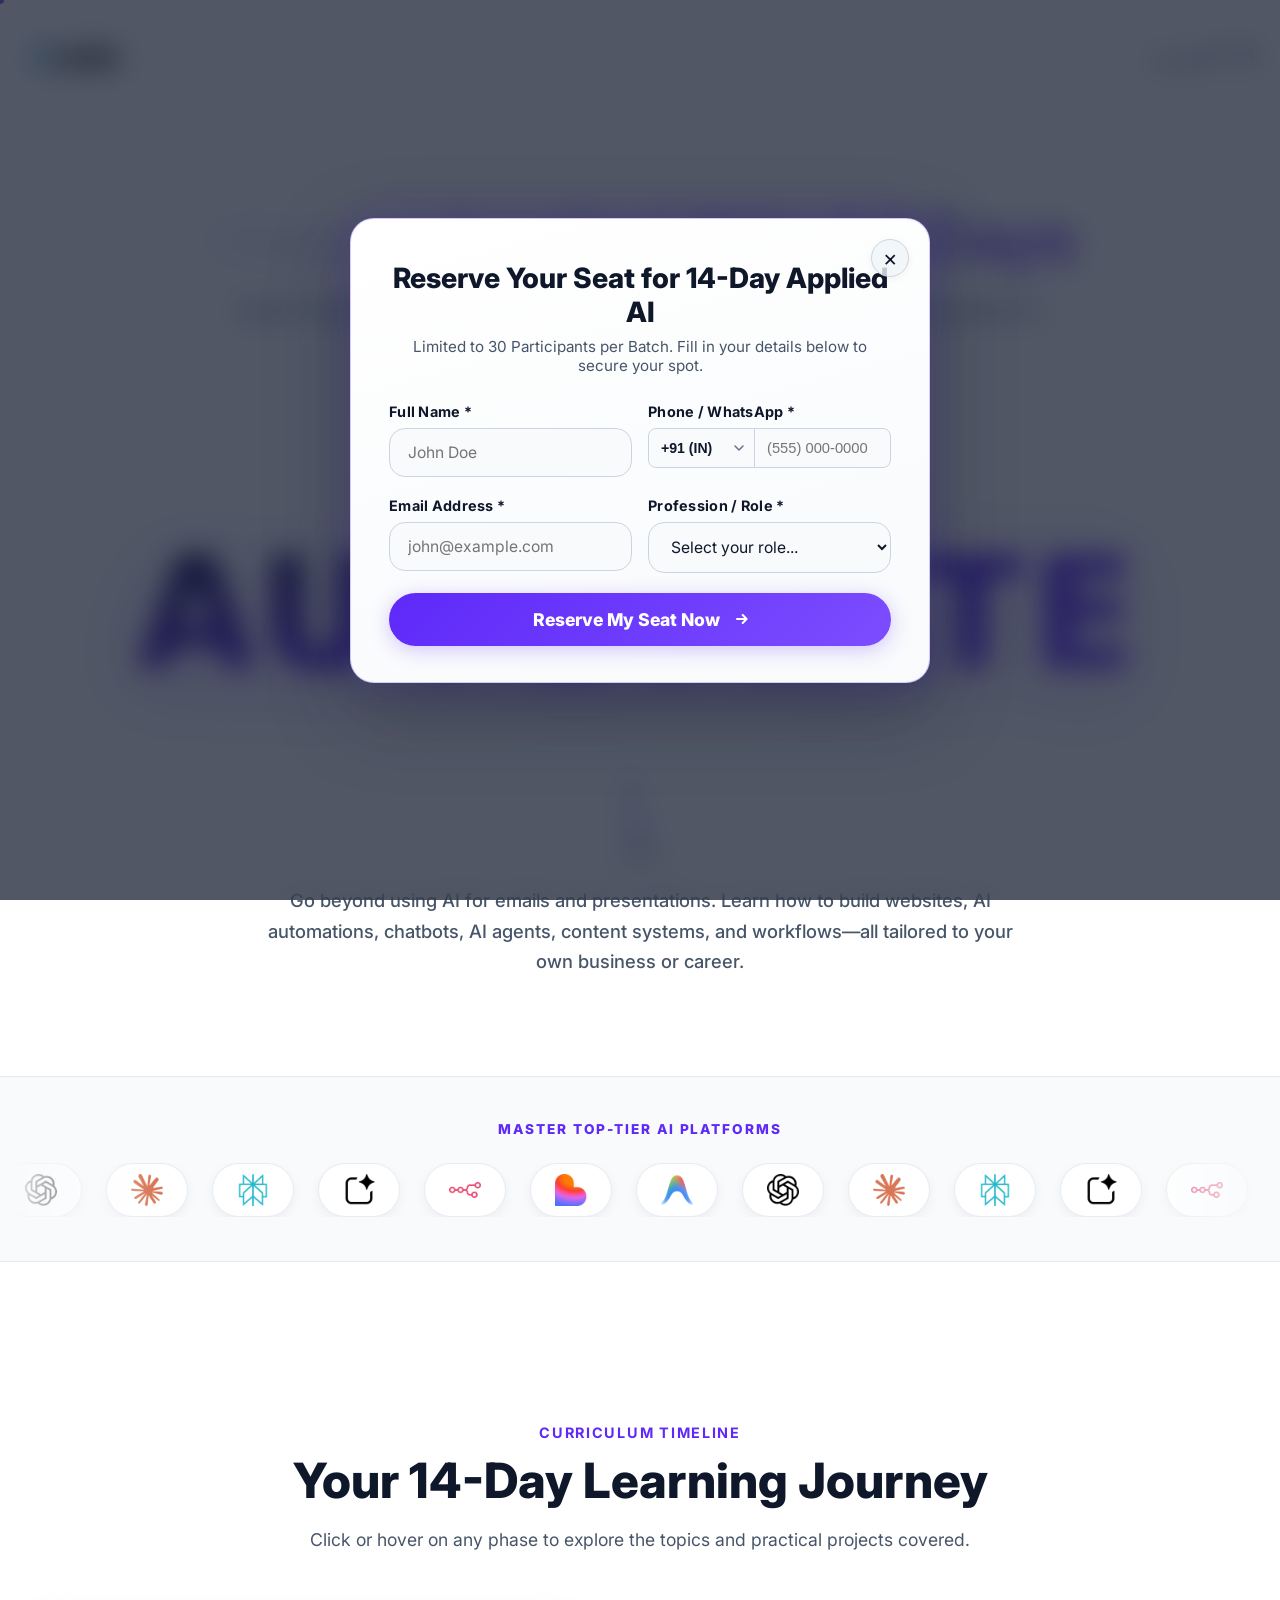
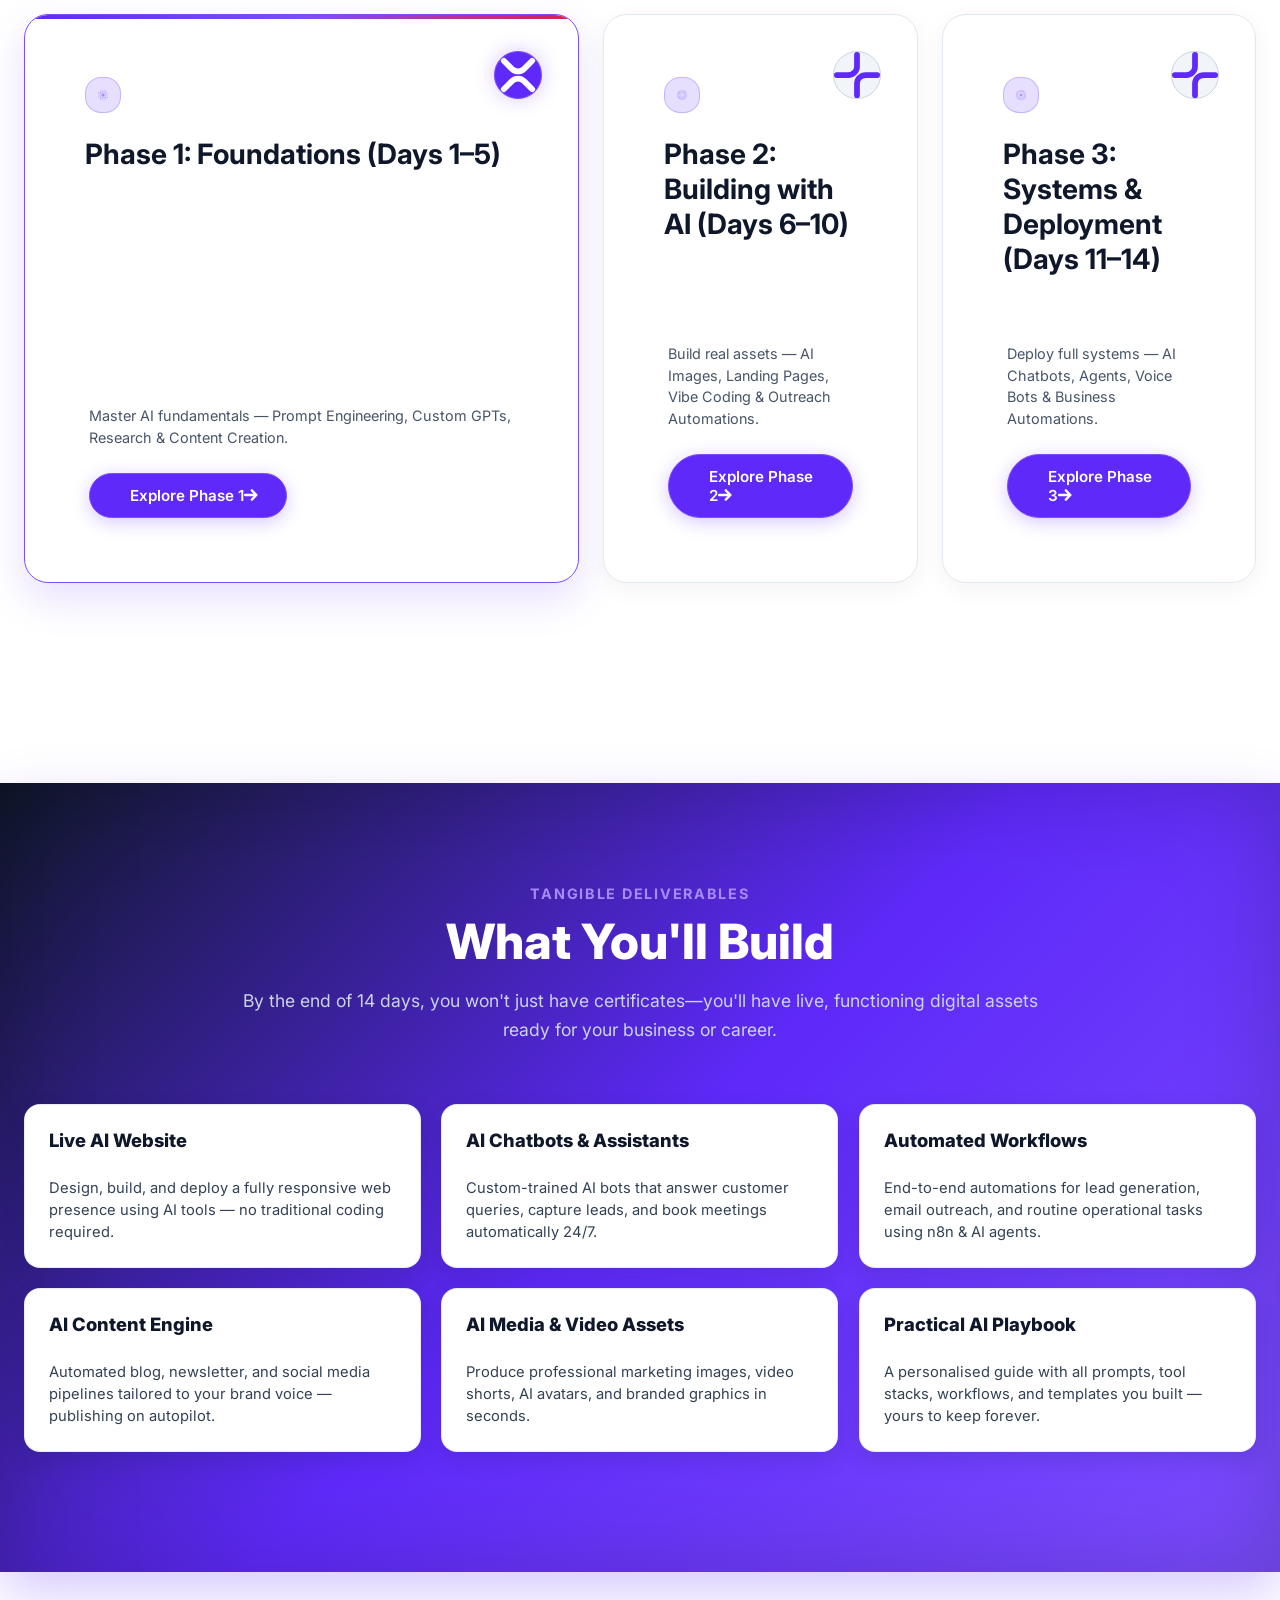
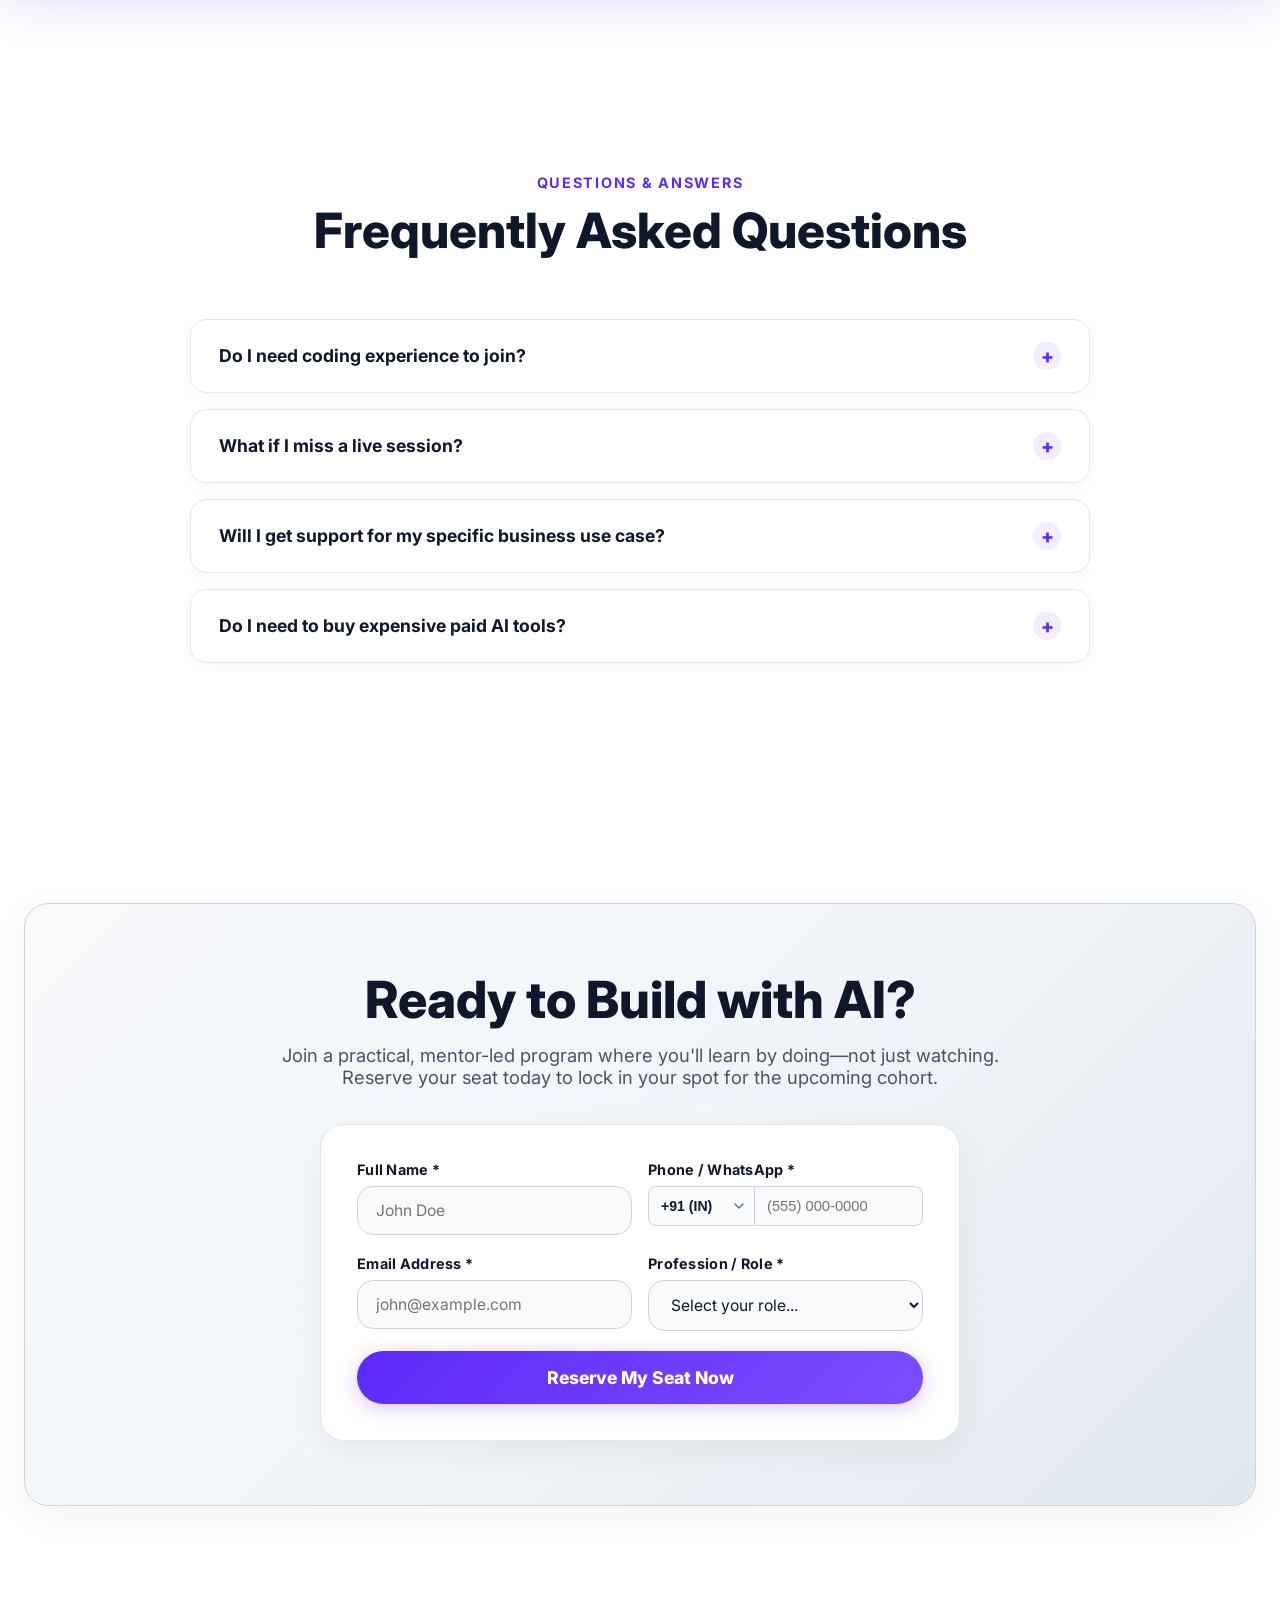
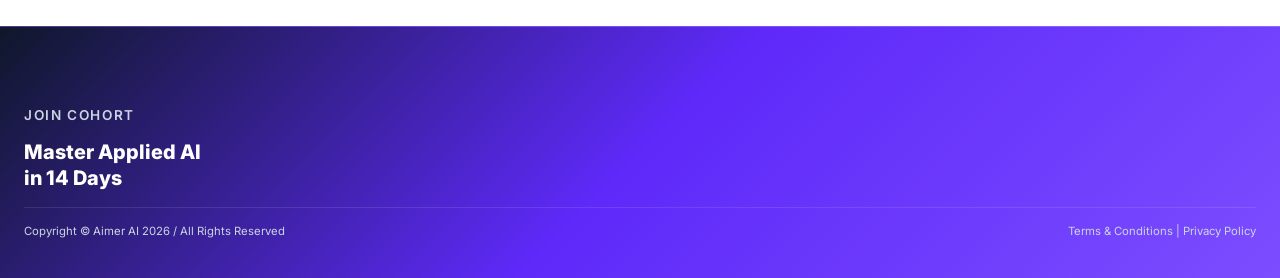
==== commit ba0b659e: "fix: disable Meta Pixel autoConfig to prevent duplicate lead triggers" ====
--- a/index.html
+++ b/index.html
@@ -26,11 +26,12 @@
     t.src=v;s=b.getElementsByTagName(e)[0];
     s.parentNode.insertBefore(t,s)}(window, document,'script',
     'https://connect.facebook.net/en_US/fbevents.js');
-    fbq('init', '157761663718815');
+    fbq('set', 'autoConfig', false, '1577616637185815');
+    fbq('init', '1577616637185815');
     fbq('track', 'PageView');
     </script>
     <noscript><img height="1" width="1" style="display:none"
-    src="https://www.facebook.com/tr?id=157761663718815&ev=PageView&noscript=1"
+    src="https://www.facebook.com/tr?id=1577616637185815&ev=PageView&noscript=1"
     /></noscript>
     <!-- End Meta Pixel Code -->
 
@@ -44,7 +45,31 @@
     </script>
 
     <!-- Google Fonts & Stylesheet -->
+    <link rel="preconnect" href="https://fonts.googleapis.com"/>
+    <link rel="preconnect" href="https://fonts.gstatic.com" crossorigin/>
     <link rel="stylesheet" href="styles.css?v=20260805_1836"/>
+
+    <!-- Schema.org JSON-LD Structured Data for Course & Education SEO -->
+    <script type="application/ld+json">
+    {
+      "@context": "https://schema.org",
+      "@type": "Course",
+      "name": "Master Applied AI in 14 Days",
+      "description": "A live online 14-day AI program for working professionals, entrepreneurs, and freelancers. Build real AI solutions, chatbots, automations, and landing pages.",
+      "provider": {
+        "@type": "EducationalOrganization",
+        "name": "AIMER Business School",
+        "sameAs": "https://www.aimerbschool.com",
+        "logo": "https://www.aimerbschool.com/assets/aimer-logo.png"
+      },
+      "educationalCredentialAwarded": "Certificate of Completion in Applied AI",
+      "hasCourseInstance": {
+        "@type": "CourseInstance",
+        "courseMode": "Online",
+        "courseWorkload": "PT14H"
+      }
+    }
+    </script>
 </head>
 <body>
 
@@ -134,48 +159,48 @@
                 <div class="styles_marquee__track">
                     <!-- Set 1 -->
                     <div class="styles_tool__badge">
-                        <img src="assets/logos_webp/openai.webp" alt="OpenAI Logo" class="marquee_logo_img"/>
-                    </div>
-                    <div class="styles_tool__badge">
-                        <img src="assets/logos_webp/claude-color.webp" alt="Claude Logo" class="marquee_logo_img"/>
-                    </div>
-                    <div class="styles_tool__badge">
-                        <img src="assets/logos_webp/perplexity-color.webp" alt="Perplexity AI Logo" class="marquee_logo_img"/>
-                    </div>
-                    <div class="styles_tool__badge">
-                        <img src="assets/logos_webp/aistudio.webp" alt="Google AI Studio Logo" class="marquee_logo_img"/>
-                    </div>
-                    <div class="styles_tool__badge">
-                        <img src="assets/logos_webp/n8n-color.webp" alt="n8n Logo" class="marquee_logo_img"/>
-                    </div>
-                    <div class="styles_tool__badge">
-                        <img src="assets/logos_webp/lovable-color.webp" alt="Lovable AI Logo" class="marquee_logo_img"/>
-                    </div>
-                    <div class="styles_tool__badge">
-                        <img src="assets/logos_webp/antigravity-color.webp" alt="Antigravity AI Logo" class="marquee_logo_img"/>
+                        <img src="assets/logos_webp/openai.webp" alt="OpenAI Logo" class="marquee_logo_img" loading="lazy" decoding="async"/>
+                    </div>
+                    <div class="styles_tool__badge">
+                        <img src="assets/logos_webp/claude-color.webp" alt="Claude Logo" class="marquee_logo_img" loading="lazy" decoding="async"/>
+                    </div>
+                    <div class="styles_tool__badge">
+                        <img src="assets/logos_webp/perplexity-color.webp" alt="Perplexity AI Logo" class="marquee_logo_img" loading="lazy" decoding="async"/>
+                    </div>
+                    <div class="styles_tool__badge">
+                        <img src="assets/logos_webp/aistudio.webp" alt="Google AI Studio Logo" class="marquee_logo_img" loading="lazy" decoding="async"/>
+                    </div>
+                    <div class="styles_tool__badge">
+                        <img src="assets/logos_webp/n8n-color.webp" alt="n8n Logo" class="marquee_logo_img" loading="lazy" decoding="async"/>
+                    </div>
+                    <div class="styles_tool__badge">
+                        <img src="assets/logos_webp/lovable-color.webp" alt="Lovable AI Logo" class="marquee_logo_img" loading="lazy" decoding="async"/>
+                    </div>
+                    <div class="styles_tool__badge">
+                        <img src="assets/logos_webp/antigravity-color.webp" alt="Antigravity AI Logo" class="marquee_logo_img" loading="lazy" decoding="async"/>
                     </div>
 
                     <!-- Set 2 (Duplicate for Infinite Seamless Loop) -->
                     <div class="styles_tool__badge">
-                        <img src="assets/logos_webp/openai.webp" alt="OpenAI Logo" class="marquee_logo_img"/>
-                    </div>
-                    <div class="styles_tool__badge">
-                        <img src="assets/logos_webp/claude-color.webp" alt="Claude Logo" class="marquee_logo_img"/>
-                    </div>
-                    <div class="styles_tool__badge">
-                        <img src="assets/logos_webp/perplexity-color.webp" alt="Perplexity AI Logo" class="marquee_logo_img"/>
-                    </div>
-                    <div class="styles_tool__badge">
-                        <img src="assets/logos_webp/aistudio.webp" alt="Google AI Studio Logo" class="marquee_logo_img"/>
-                    </div>
-                    <div class="styles_tool__badge">
-                        <img src="assets/logos_webp/n8n-color.webp" alt="n8n Logo" class="marquee_logo_img"/>
-                    </div>
-                    <div class="styles_tool__badge">
-                        <img src="assets/logos_webp/lovable-color.webp" alt="Lovable AI Logo" class="marquee_logo_img"/>
-                    </div>
-                    <div class="styles_tool__badge">
-                        <img src="assets/logos_webp/antigravity-color.webp" alt="Antigravity AI Logo" class="marquee_logo_img"/>
+                        <img src="assets/logos_webp/openai.webp" alt="OpenAI Logo" class="marquee_logo_img" loading="lazy" decoding="async"/>
+                    </div>
+                    <div class="styles_tool__badge">
+                        <img src="assets/logos_webp/claude-color.webp" alt="Claude Logo" class="marquee_logo_img" loading="lazy" decoding="async"/>
+                    </div>
+                    <div class="styles_tool__badge">
+                        <img src="assets/logos_webp/perplexity-color.webp" alt="Perplexity AI Logo" class="marquee_logo_img" loading="lazy" decoding="async"/>
+                    </div>
+                    <div class="styles_tool__badge">
+                        <img src="assets/logos_webp/aistudio.webp" alt="Google AI Studio Logo" class="marquee_logo_img" loading="lazy" decoding="async"/>
+                    </div>
+                    <div class="styles_tool__badge">
+                        <img src="assets/logos_webp/n8n-color.webp" alt="n8n Logo" class="marquee_logo_img" loading="lazy" decoding="async"/>
+                    </div>
+                    <div class="styles_tool__badge">
+                        <img src="assets/logos_webp/lovable-color.webp" alt="Lovable AI Logo" class="marquee_logo_img" loading="lazy" decoding="async"/>
+                    </div>
+                    <div class="styles_tool__badge">
+                        <img src="assets/logos_webp/antigravity-color.webp" alt="Antigravity AI Logo" class="marquee_logo_img" loading="lazy" decoding="async"/>
                     </div>
                 </div>
             </div>
@@ -199,7 +224,7 @@
                                 <path d="M36.282 2.04l-7.557 4.366a5.949 5.949 0 00-2.972 5.152V33.77a5.949 5.949 0 002.972 5.151l19.17 11.076.052.03a5.94 5.94 0 005.944 0L73.113 38.92a5.949 5.949 0 002.972-5.152V6.081M65.557 99.796l7.556-4.365a5.949 5.949 0 002.972-5.152V68.067a5.949 5.949 0 00-2.972-5.151L53.943 51.84l-.052-.03a5.941 5.941 0 00-5.944 0L28.725 62.917a5.95 5.95 0 00-2.972 5.152v27.687m74.044-59.475l-4.365-7.556a5.95 5.95 0 00-5.152-2.972H68.068a5.949 5.949 0 00-5.152 2.972L51.84 47.895l-.03.051a5.94 5.94 0 000 5.945l11.107 19.221a5.949 5.949 0 005.153 2.972h27.687M2.04 65.556l4.365 7.556a5.949 5.949 0 005.152 2.972H33.77a5.949 5.949 0 005.152-2.972l11.076-19.17.03-.051a5.941 5.941 0 000-5.945L38.92 28.725a5.95 5.95 0 00-5.152-2.973H6.08m69.05-19.746L66.7 3.75a5.949 5.949 0 00-5.745 1.541L45.25 20.997a5.949 5.949 0 00-1.541 5.745l5.723 21.387.016.057a5.942 5.942 0 004.203 4.203l21.446 5.739a5.949 5.949 0 005.744-1.542l19.578-19.578M26.707 95.832l8.43 2.256a5.95 5.95 0 005.745-1.541l15.706-15.707a5.949 5.949 0 001.541-5.744l-5.723-21.387-.016-.057a5.941 5.941 0 00-4.203-4.204L26.74 43.71a5.95 5.95 0 00-5.744 1.542L1.419 64.828M95.831 75.13l2.257-8.43a5.949 5.949 0 00-1.542-5.744L80.84 45.25a5.949 5.949 0 00-5.745-1.542L53.71 49.432l-.058.015a5.94 5.94 0 00-4.203 4.204L43.71 75.096a5.95 5.95 0 001.541 5.745l19.578 19.577M6.007 26.707l-2.256 8.43a5.949 5.949 0 001.54 5.744l15.707 15.706a5.949 5.949 0 005.745 1.541l21.387-5.723.057-.016a5.941 5.941 0 004.203-4.203l5.738-21.445a5.949 5.949 0 00-1.541-5.745L37.009 1.418" stroke="#5e29f9" stroke-width="1.5" stroke-linecap="round"></path>
                             </svg>
                         </div>
-                        <h1 class="styles_title__Ax_ch title">Phase 1: Foundations (Days 1–5)</h1>
+                        <h3 class="styles_title__Ax_ch title">Phase 1: Foundations (Days 1–5)</h3>
                     </div>
                     <button class="styles_button__oaMA0 styles_button__5Hsdz" data-index="1">
                         <svg viewBox="0 0 16 16" fill="none"><path d="M8 1v4a3 3 0 01-3 3H1m7 7v-4a3 3 0 013-3h4" stroke="#5E29F9" stroke-width="2" stroke-linecap="round" stroke-linejoin="round"></path></svg>
@@ -223,7 +248,7 @@
                                 <path d="M63.867 45.55l6.9-3.986a5.433 5.433 0 002.715-4.705V16.574a5.433 5.433 0 00-2.714-4.705L53.26 1.755l-.047-.027a5.426 5.426 0 00-5.428 0L30.232 11.87a5.433 5.433 0 00-2.714 4.705V36.86m9.615 18.59l-6.9 3.986a5.433 5.433 0 00-2.715 4.705v20.285a5.433 5.433 0 002.714 4.705L47.74 99.245l.047.027a5.425 5.425 0 005.428 0L70.768 89.13a5.433 5.433 0 002.714-4.705V64.14m-10.03-7.688l7.699 2.06a5.433 5.433 0 005.246-1.407L90.74 42.762a5.433 5.433 0 001.408-5.246L86.92 17.984l-.014-.052a5.426 5.426 0 00-3.839-3.838l-19.584-5.24a5.433 5.433 0 00-5.247 1.407L43.894 24.604m-6.346 19.944l-7.699-2.06a5.433 5.433 0 00-5.246 1.407L10.26 58.238a5.433 5.433 0 00-1.407 5.246l5.226 19.532.015.052a5.426 5.426 0 003.838 3.838l19.585 5.24a5.432 5.432 0 005.246-1.407l14.343-14.343M55.45 63.867l3.986 6.9a5.433 5.433 0 004.705 2.715h20.285a5.433 5.433 0 004.705-2.714L99.245 53.26l.027-.047a5.425 5.425 0 000-5.428L89.13 30.232a5.433 5.433 0 00-4.705-2.714H64.14m-18.59 9.615l-3.986-6.9a5.433 5.433 0 00-4.705-2.715H16.574a5.433 5.433 0 00-4.705 2.714L1.755 47.74l-.027.047a5.426 5.426 0 000 5.428L11.87 70.768a5.433 5.433 0 004.705 2.714H36.86m7.688-10.03l-2.06 7.699a5.433 5.433 0 001.407 5.246L58.238 90.74a5.433 5.433 0 005.246 1.408l19.532-5.227.052-.015a5.425 5.425 0 003.838-3.838l5.24-19.584a5.433 5.433 0 00-1.407-5.247L76.396 43.894m-19.944-6.346l2.06-7.699a5.433 5.433 0 00-1.407-5.246L42.762 10.26a5.433 5.433 0 00-5.246-1.408L17.984 14.08l-.052.014a5.426 5.426 0 00-3.838 3.84l-5.24 19.584a5.433 5.433 0 001.407 5.246l14.343 14.343" stroke="#5e29f9" stroke-width="1.5" stroke-linecap="round"></path>
                             </svg>
                         </div>
-                        <h1 class="styles_title__Ax_ch title">Phase 2: Building with AI (Days 6–10)</h1>
+                        <h3 class="styles_title__Ax_ch title">Phase 2: Building with AI (Days 6–10)</h3>
                     </div>
                     <button class="styles_button__oaMA0 styles_button__5Hsdz" data-index="2">
                         <svg viewBox="0 0 16 16" fill="none"><path d="M8 1v4a3 3 0 01-3 3H1m7 7v-4a3 3 0 013-3h4" stroke="#5E29F9" stroke-width="2" stroke-linecap="round" stroke-linejoin="round"></path></svg>
@@ -247,7 +272,7 @@
                                 <path d="M49.835 50.868l-7.178 4.147a5.652 5.652 0 00-2.824 4.895v21.102a5.652 5.652 0 002.824 4.894L60.869 96.43l.049.028a5.644 5.644 0 005.647 0l18.262-10.552a5.652 5.652 0 002.823-4.895V55.494m-44.139-.948l14.832-8.561a5.652 5.652 0 002.824-4.895V19.988a5.652 5.652 0 00-2.824-4.894L40.131 4.57l-.05-.028a5.645 5.645 0 00-5.647 0l-18.26 10.552a5.652 5.652 0 00-2.825 4.894v25.517M50.29 51.23l-2.143 8.009a5.652 5.652 0 001.464 5.457l14.922 14.922a5.652 5.652 0 005.457 1.464l20.319-5.437.054-.015a5.644 5.644 0 003.993-3.994l5.452-20.373a5.653 5.653 0 00-1.464-5.458L80.479 27.94M48.42 58.303l4.434-16.542a5.652 5.652 0 00-1.464-5.457L36.467 21.382a5.652 5.652 0 00-5.457-1.464L10.69 25.356l-.054.014a5.644 5.644 0 00-3.993 3.994L1.192 49.737a5.652 5.652 0 001.464 5.458L20.521 73.06m30.347-21.894l4.147 7.178a5.652 5.652 0 004.895 2.824h21.102a5.652 5.652 0 004.894-2.824L96.43 40.131l.028-.049a5.645 5.645 0 000-5.648l-10.552-18.26a5.652 5.652 0 00-4.895-2.824H55.494m-.948 44.139l-8.561-14.832a5.652 5.652 0 00-4.895-2.824H19.988a5.652 5.652 0 00-4.894 2.824L4.57 60.869l-.028.05a5.644 5.644 0 000 5.647l10.552 18.26a5.651 5.651 0 004.894 2.825h25.517M51.23 50.71l8.009 2.143a5.652 5.652 0 005.457-1.464l14.922-14.922a5.652 5.652 0 001.464-5.457L75.644 10.69l-.014-.054a5.644 5.644 0 00-3.994-3.993L51.262 1.192a5.652 5.652 0 00-5.457 1.464L27.94 20.521m30.362 32.06L41.76 48.147a5.652 5.652 0 00-5.458 1.464L21.383 64.533a5.651 5.651 0 00-1.464 5.457l5.437 20.319.015.054a5.644 5.644 0 003.993 3.993l20.374 5.452a5.653 5.653 0 005.458-1.464L73.06 80.479" stroke="#5e29f9" stroke-width="1.5" stroke-linecap="round"></path>
                             </svg>
                         </div>
-                        <h1 class="styles_title__Ax_ch title">Phase 3: Systems & Deployment (Days 11–14)</h1>
+                        <h3 class="styles_title__Ax_ch title">Phase 3: Systems & Deployment (Days 11–14)</h3>
                     </div>
                     <button class="styles_button__oaMA0 styles_button__5Hsdz" data-index="3">
                         <svg viewBox="0 0 16 16" fill="none"><path d="M8 1v4a3 3 0 01-3 3H1m7 7v-4a3 3 0 013-3h4" stroke="#5E29F9" stroke-width="2" stroke-linecap="round" stroke-linejoin="round"></path></svg>
@@ -443,12 +468,12 @@
     </main>
 
     <!-- 40% Scroll Triggered Popup Modal CTA Form -->
-    <div id="cta_modal" class="styles_modal__backdrop">
+    <div id="cta_modal" class="styles_modal__backdrop" role="dialog" aria-modal="true" aria-labelledby="modal_title" aria-hidden="true">
         <div class="styles_modal__card">
             <button id="modal_close" class="modal_close_btn" aria-label="Close Modal">&times;</button>
             
             <div class="modal_header">
-                <h3>Reserve Your Seat for 14-Day Applied AI</h3>
+                <h3 id="modal_title">Reserve Your Seat for 14-Day Applied AI</h3>
                 <p>Limited to 30 Participants per Batch. Fill in your details below to secure your spot.</p>
             </div>
 
@@ -524,7 +549,7 @@
     </div>
 
     <!-- Footer -->
-    <footer id="contact" class="styles_footer__0LLV_" style="background: linear-gradient(135deg, #0f172a 0%, #5e29f9 50%, #7c4dff 100%) !important; color: #ffffff !important; width: 100% !important; max-width: 100% !important; box-sizing: border-box !important;">
+    <footer id="contact" class="styles_footer__0LLV_">
         <div class="styles_container__jRrDg">
             
             <div class="styles_middle__JoinCohort">
--- a/styles.css
+++ b/styles.css
@@ -1605,12 +1605,9 @@
   animation: fadeIn 0.4s ease-out;
 }
 
-/* Strict Modal Open Scroll Lock */
-html.modal-open,
+/* Modal Open Scroll Lock (Preserves current scroll position) */
 body.modal-open {
   overflow: hidden !important;
-  height: 100vh !important;
-  touch-action: none !important;
 }
 
 /* ==========================================================================
@@ -3344,6 +3341,17 @@
   }
 }
 
-
-
-
+/* ==========================================================================
+   Clean Site Footer Component Styles
+   ========================================================================== */
+.styles_footer__0LLV_ {
+  background: linear-gradient(135deg, #07131D 0%, #0D1E2C 50%, #008BA5 100%) !important;
+  color: #ffffff !important;
+  width: 100% !important;
+  max-width: 100% !important;
+  box-sizing: border-box !important;
+}
+
+
+
+
